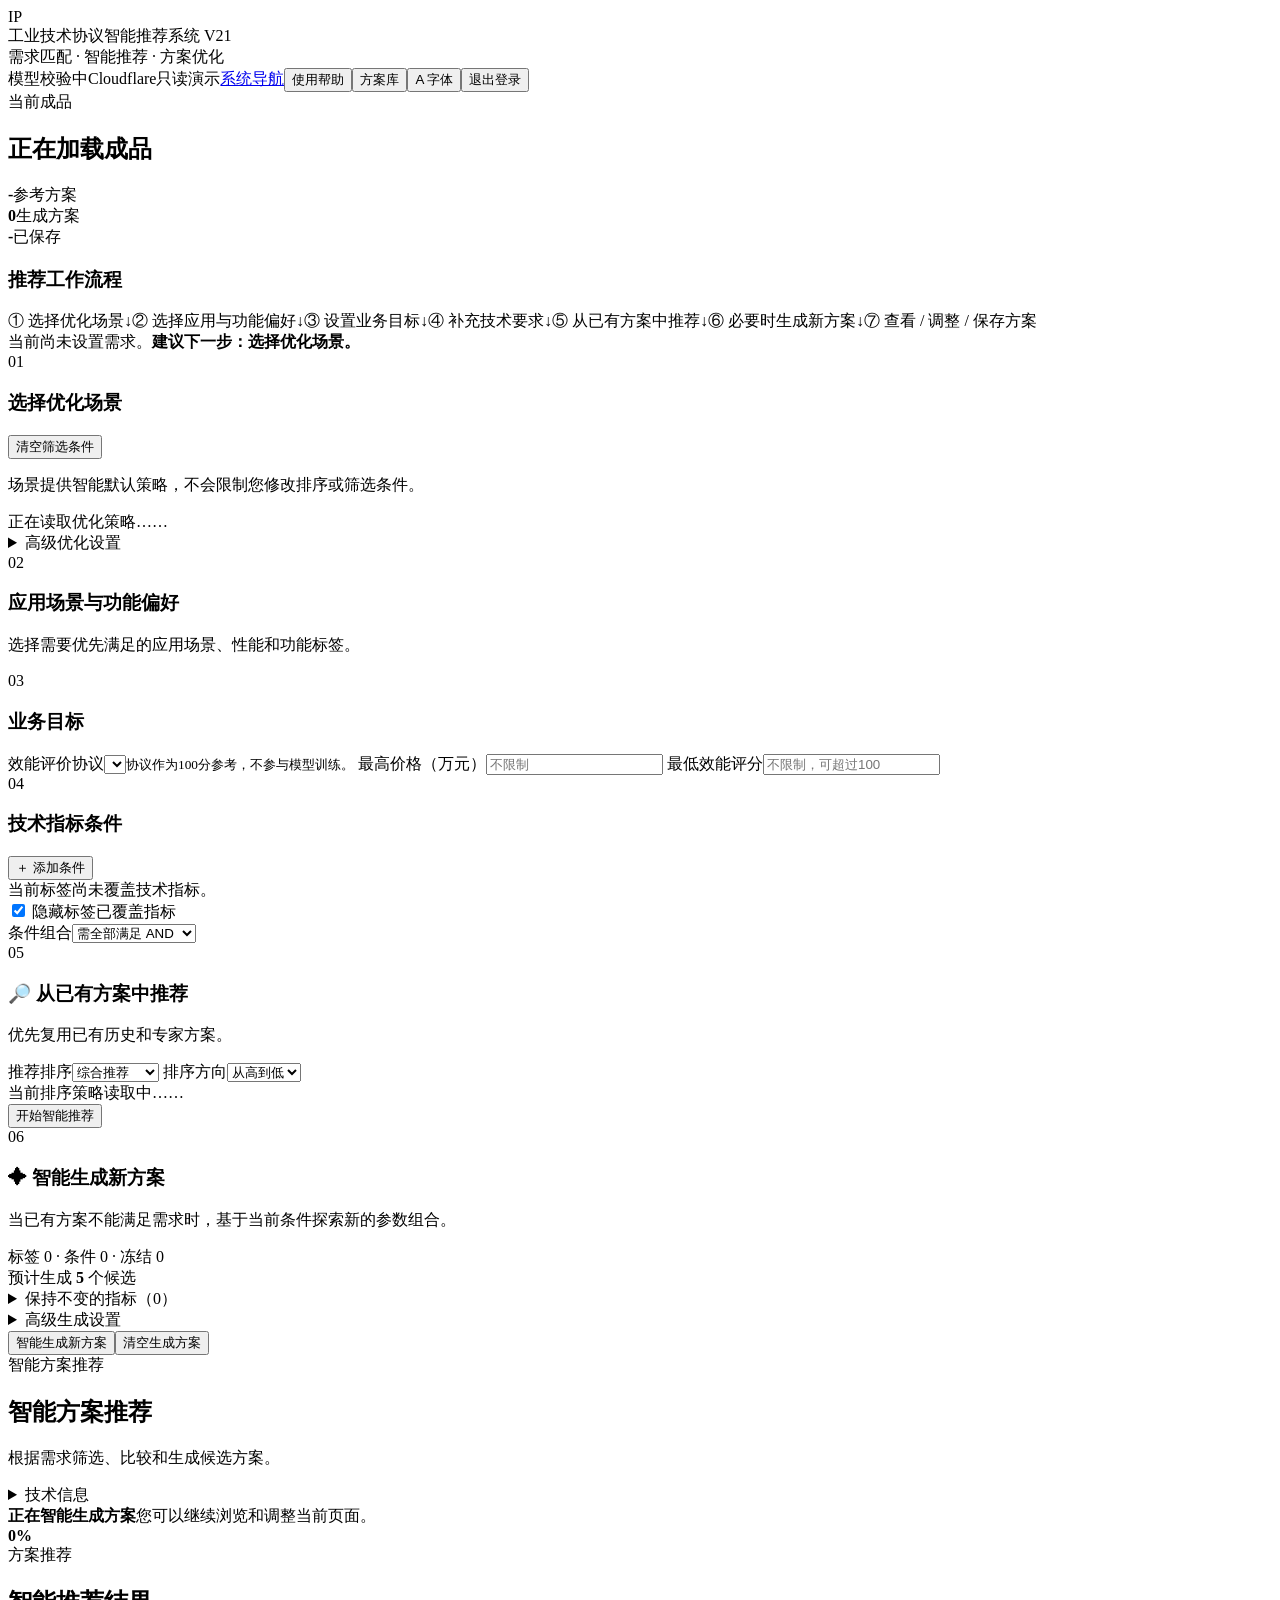
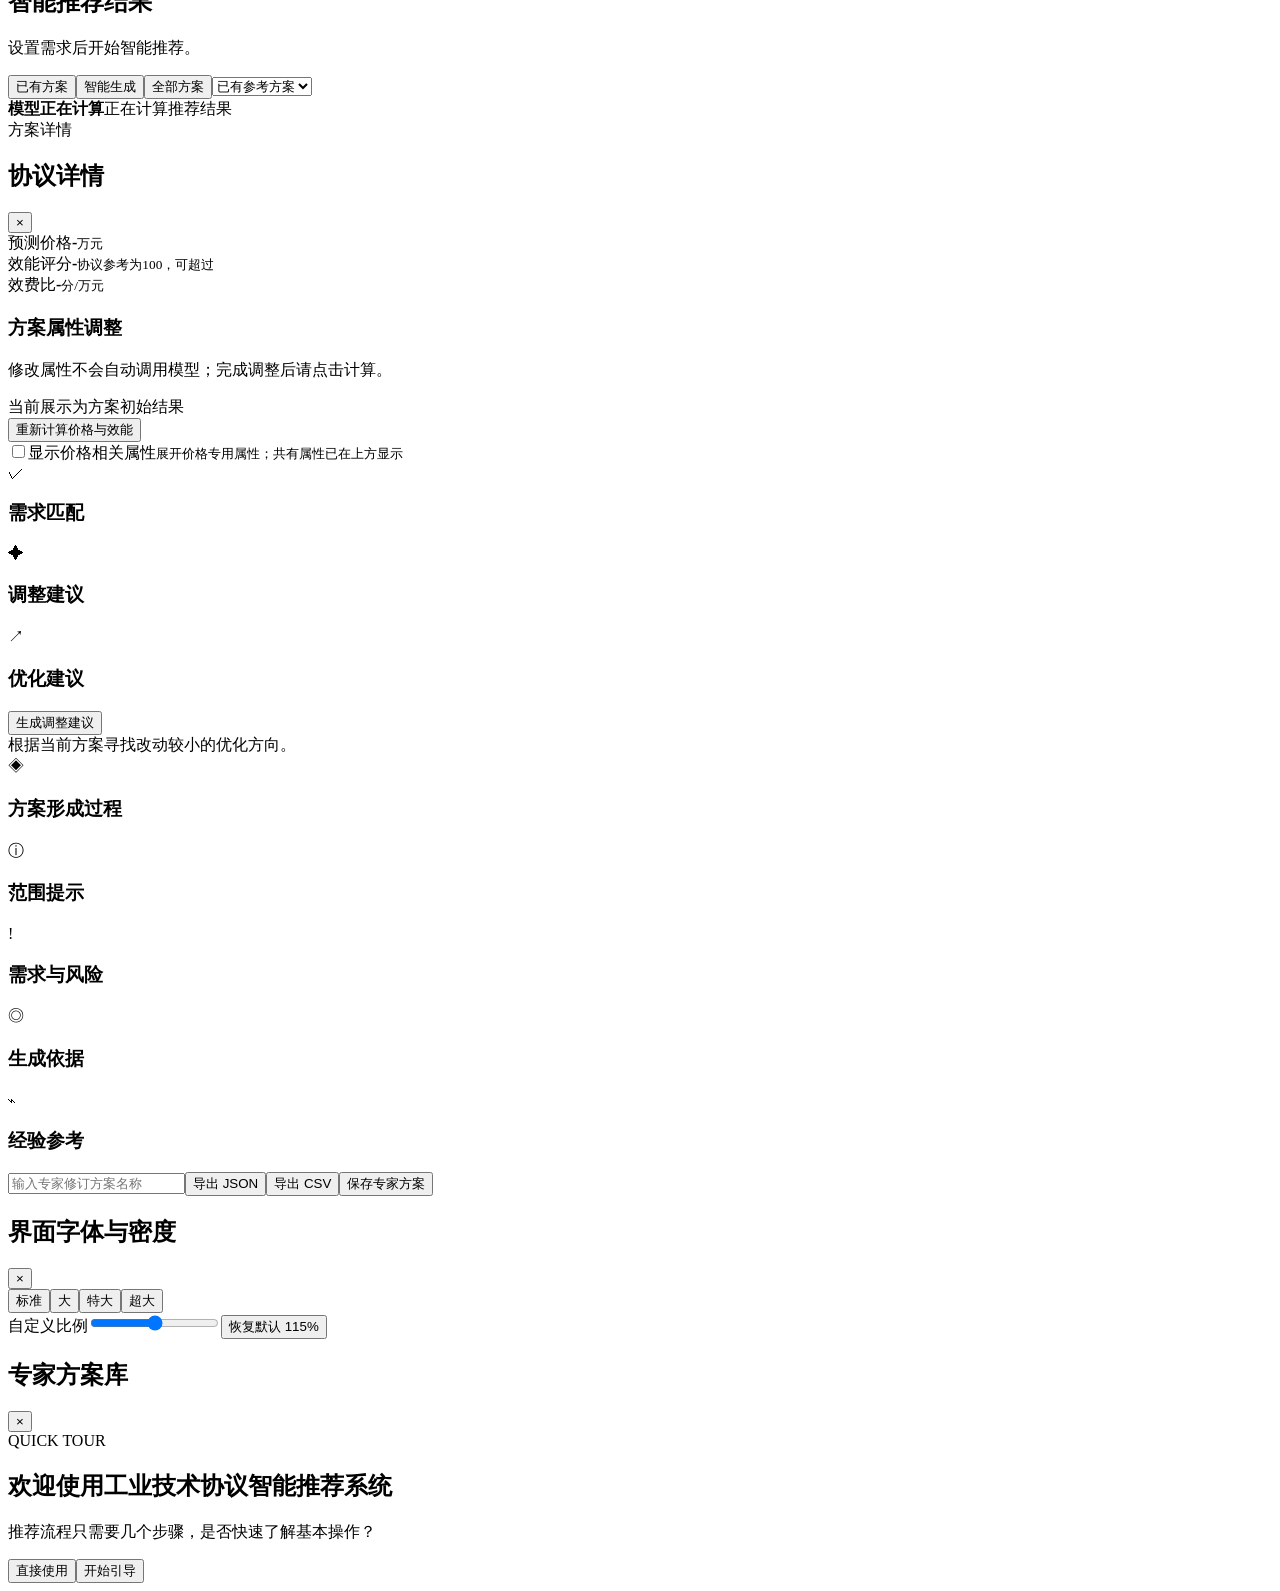
==== app/static/index.html @ 930ad283 "ui: make optimization scenario the first workflow step" ====
<!doctype html>
<html lang="zh-CN">
<head>
  <meta charset="utf-8"><meta name="viewport" content="width=device-width,initial-scale=1">
  <title>工业技术协议智能推荐系统 V21</title><link rel="stylesheet" href="/styles.css">
</head>
<body>
<header class="app-header">
  <div class="brand-lockup"><div class="brand-mark">IP</div><div><div class="brand-title">工业技术协议智能推荐系统 <span>V21</span></div><div class="brand-subtitle">需求匹配 · 智能推荐 · 方案优化</div></div></div>
  <div class="header-actions"><span id="modelStatus" class="system-pill"><i></i>模型校验中</span><span id="demoModeBadge" class="system-pill demo hidden"><i></i>Cloudflare只读演示</span><a class="button secondary" href="/portal">系统导航</a><button id="helpBtn" class="button secondary">使用帮助</button><button id="savedBtn" class="button secondary">方案库</button><button id="fontBtn" class="button secondary">A 字体</button><button id="logoutBtn" class="button secondary hidden">退出登录</button></div>
</header>
<div class="app-shell">
  <aside class="search-rail">
    <section class="product-card card"><div class="eyebrow">当前成品</div><h2 id="productName">正在加载成品</h2><p id="productDescription"></p><div class="data-stats"><div><b id="historyCount">-</b><span>参考方案</span></div><div><b id="liveCount">0</b><span>生成方案</span></div><div><b id="savedCount">-</b><span>已保存</span></div></div></section>

    <section class="card workflow-card"><div class="section-heading"><div><h3>推荐工作流程</h3></div></div><div class="workflow-steps"><span>① 选择优化场景</span><i>↓</i><span>② 选择应用与功能偏好</span><i>↓</i><span>③ 设置业务目标</span><i>↓</i><span>④ 补充技术要求</span><i>↓</i><span>⑤ 从已有方案中推荐</span><i>↓</i><span>⑥ 必要时生成新方案</span><i>↓</i><span>⑦ 查看 / 调整 / 保存方案</span></div><div id="workflowStatus" class="workflow-status">当前尚未设置需求。<b>建议下一步：选择优化场景。</b></div></section>

    <section class="card scenario-card">
      <div class="section-heading"><div><span class="step-index">01</span><h3>选择优化场景</h3></div><button id="clearConditionBtn" class="link-button">清空筛选条件</button></div>
      <p class="section-copy">场景提供智能默认策略，不会限制您修改排序或筛选条件。</p>
      <div id="scenarioChoices" class="scenario-choices"></div>
      <div id="scenarioDescription" class="scenario-description">正在读取优化策略……</div>
      <details class="scenario-advanced"><summary>高级优化设置</summary>
        <label>优化偏好<select id="optimizationIntensity"></select></label>
        <div id="scenarioOptions" class="scenario-options"></div>
      </details>
    </section>

    <section class="card filter-card">
      <div class="section-heading"><div><span class="step-index">02</span><h3>应用场景与功能偏好</h3></div></div>
      <p class="section-copy">选择需要优先满足的应用场景、性能和功能标签。</p><div id="tagGroups"></div>
    </section>

    <section class="card filter-card">
      <div class="section-heading"><div><span class="step-index">03</span><h3>业务目标</h3></div></div>
      <div class="form-grid compact-grid">
        <label class="full-field">效能评价协议<select id="targetProtocol"></select><small id="targetProtocolHint">协议作为100分参考，不参与模型训练。</small></label>
        <label>最高价格（万元）<input id="maxPrice" type="number" step="0.1" placeholder="不限制"></label>
        <label>最低效能评分<input id="minCapability" type="number" min="0" placeholder="不限制，可超过100"></label>
      </div>
    </section>

    <section class="card filter-card">
      <div class="section-heading"><div><span class="step-index">04</span><h3>技术指标条件</h3></div><button id="addFilterBtn" class="button tiny secondary">＋ 添加条件</button></div>
      <div id="tagCoverageSummary" class="coverage-summary">当前标签尚未覆盖技术指标。</div><label class="coverage-toggle"><input id="hideCoveredParams" type="checkbox" checked> 隐藏标签已覆盖指标</label>
      <div class="mode-row"><span>条件组合</span><select id="filterMode"><option value="all">需全部满足 AND</option><option value="any">任一满足即可 OR</option></select></div>
      <div id="indicatorFilters"></div>
    </section>

    <section class="card action-card recommendation-action">
      <div class="section-heading"><div><span class="step-index">05</span><h3>🔎 从已有方案中推荐</h3></div></div><p class="section-copy">优先复用已有历史和专家方案。</p>
      <label>推荐排序<select id="sortBy"><option value="comprehensive">综合推荐</option><option value="cost_effectiveness">效费比</option><option value="price">价格</option><option value="capability">效能评分</option><option value="tag_match">标签匹配率</option></select></label>
      <label>排序方向<select id="sortOrder"><option value="desc">从高到低</option><option value="asc">从低到高</option></select></label>
      <div id="sortPolicyStatus" class="sort-policy-status">当前排序策略读取中……</div>
      <button id="recommendBtn" class="button primary full">开始智能推荐</button>
    </section>
    <section class="card action-card generation-box"><div class="section-heading"><div><span class="step-index">06</span><h3>✦ 智能生成新方案</h3></div></div><p>当已有方案不能满足需求时，基于当前条件探索新的参数组合。</p><div id="generationBasisSummary" class="generation-basis-summary">标签 0 · 条件 0 · 冻结 0</div><div class="generation-count-note">预计生成 <b id="generationCountSummary">5</b> 个候选</div><details class="generation-frozen"><summary>保持不变的指标（<span id="frozenSummaryCount">0</span>）</summary><div id="frozenParams" class="frozen-list"></div></details><div class="generation-advanced"><details><summary>高级生成设置</summary><label>生成数量<input id="generationCount" type="number" min="1" max="30" value="5"></label><label>候选评价额度<input id="generationBudget" type="number" min="1" placeholder="自动"></label><label>最大搜索轮数<input id="generationRounds" type="number" min="1" max="15" placeholder="自动"></label></details></div><button id="generateBtn" class="button accent full">智能生成新方案</button><button id="clearLiveBtn" class="link-button full">清空生成方案</button></section>
  </aside>

  <div id="railResizeHandle" class="rail-resize-handle" role="separator" aria-orientation="vertical" aria-label="调整条件面板宽度" tabindex="0" title="拖动调整宽度；双击恢复默认"></div>

  <main class="content-area">
    <section class="hero-panel"><div><div class="eyebrow">智能方案推荐</div><h1>智能方案推荐</h1><p>根据需求筛选、比较和生成候选方案。</p></div><details class="technical-details"><summary>技术信息</summary><div class="hero-status"><div><span>运行方式</span><b id="modelModeStatus">读取中</b></div><div><span>价格计算</span><b id="priceBackendStatus">-</b></div><div><span>效能计算</span><b id="effectBackendStatus">-</b></div></div></details></section>
    <section id="generationStatus" class="generation-status hidden"><div><b id="generationStatusTitle">正在智能生成方案</b><span id="generationStatusText">您可以继续浏览和调整当前页面。</span></div><div class="generation-progress"><i id="generationProgressBar"></i></div><strong id="generationStatusProgress">0%</strong></section>
    <section id="generationReport" class="generation-report hidden"></section>
    <div class="results-toolbar"><div><div class="eyebrow">方案推荐</div><h2>智能推荐结果</h2><p id="resultSummary">设置需求后开始智能推荐。</p></div><div class="source-tabs" role="tablist"><button data-source="historical" class="active">已有方案</button><button data-source="generated">智能生成</button><button data-source="both">全部方案</button><select id="sourceMode" aria-hidden="true"><option value="historical">已有参考方案</option><option value="generated">智能生成方案</option><option value="both">全部推荐方案</option></select></div></div>
    <div id="loading" class="loading-state hidden"><div class="spinner"></div><b>模型正在计算</b><span>正在计算推荐结果</span></div>
    <div id="results" class="result-grid"></div><div id="pagination" class="pagination"></div>
  </main>
</div>

<div id="detailOverlay" class="overlay hidden"><article class="detail-drawer">
  <header class="drawer-header"><div><div class="eyebrow" id="detailSource">方案详情</div><h2 id="detailTitle">协议详情</h2><p id="detailMeta"></p></div><button id="closeDetail" class="icon-button">×</button></header>
  <div class="drawer-scroll">
    <section class="metric-board"><div><span>预测价格</span><b id="detailPrice">-</b><small>万元</small></div><div><span>效能评分</span><b id="detailCapability">-</b><small>协议参考为100，可超过</small></div><div><span>效费比</span><b id="detailCE">-</b><small>分/万元</small></div></section>
    <div class="detail-layout"><section class="editor-section"><div class="section-heading"><div><h3>方案属性调整</h3><p>修改属性不会自动调用模型；完成调整后请点击计算。</p><span id="evaluationStatus" class="evaluation-status">当前展示为方案初始结果</span></div><button id="evaluateBtn" class="button primary">重新计算价格与效能</button></div><label class="price-attribute-toggle"><input id="showPriceAttributes" type="checkbox"><span>显示价格相关属性</span><small>展开价格专用属性；共有属性已在上方显示</small></label><div id="parameterEditor" class="parameter-editor"></div></section>
      <aside class="insight-column"><section class="insight-card requirement"><div class="insight-title"><span>✓</span><h3>需求匹配</h3></div><div id="requirementPanel"></div></section><section class="insight-card guidance"><div class="insight-title"><span>✦</span><h3>调整建议</h3></div><div id="guidancePanel"></div></section><section class="insight-card"><div class="insight-title"><span>↗</span><h3>优化建议</h3></div><button id="improveBtn" class="button secondary full">生成调整建议</button><div id="improvementPanel" class="empty-state">根据当前方案寻找改动较小的优化方向。</div></section><section class="insight-card"><div class="insight-title"><span>◈</span><h3>方案形成过程</h3></div><div id="generationPathPanel"></div></section><section class="insight-card"><div class="insight-title"><span>ⓘ</span><h3>范围提示</h3></div><div id="rangeDiagnosticsPanel"></div></section><section class="insight-card"><div class="insight-title"><span>!</span><h3>需求与风险</h3></div><div id="riskPanel"></div></section><section class="insight-card"><div class="insight-title"><span>◎</span><h3>生成依据</h3></div><div id="generationBasisPanel"></div></section><section class="insight-card"><div class="insight-title"><span>⌁</span><h3>经验参考</h3></div><div id="couplingPanel"></div></section></aside>
    </div>
  </div>
  <footer class="drawer-footer"><input id="schemeName" placeholder="输入专家修订方案名称"><button id="exportJsonBtn" class="button secondary">导出 JSON</button><button id="exportCsvBtn" class="button secondary">导出 CSV</button><button id="saveSchemeBtn" class="button primary">保存专家方案</button></footer>
</article></div>

<div id="fontOverlay" class="overlay hidden"><div class="modal small-modal"><header class="drawer-header"><h2>界面字体与密度</h2><button id="closeFont" class="icon-button">×</button></header><div class="modal-body"><div class="font-presets"><button data-scale="100">标准</button><button data-scale="115">大</button><button data-scale="130">特大</button><button data-scale="145">超大</button></div><label>自定义比例<input id="fontRange" type="range" min="90" max="170" step="5"><b id="fontValue"></b></label><button id="resetFont" class="button secondary full">恢复默认 115%</button></div></div></div>
<div id="savedOverlay" class="overlay hidden"><div class="modal saved-modal"><header class="drawer-header"><h2>专家方案库</h2><button id="closeSaved" class="icon-button">×</button></header><div id="savedList" class="modal-body"></div></div></div>
<div id="tourOverlay" class="tour-overlay hidden"><div id="tourSpotlight" class="tour-spotlight"></div><div id="tourCard" class="tour-card"><div class="eyebrow">QUICK TOUR</div><h2 id="tourTitle">欢迎使用工业技术协议智能推荐系统</h2><p id="tourText">推荐流程只需要几个步骤，是否快速了解基本操作？</p><div><button id="tourSkip" class="button secondary">直接使用</button><button id="tourNext" class="button primary">开始引导</button></div></div></div>

<div id="toast" class="toast hidden"></div><script src="/app.js"></script>
</body></html>
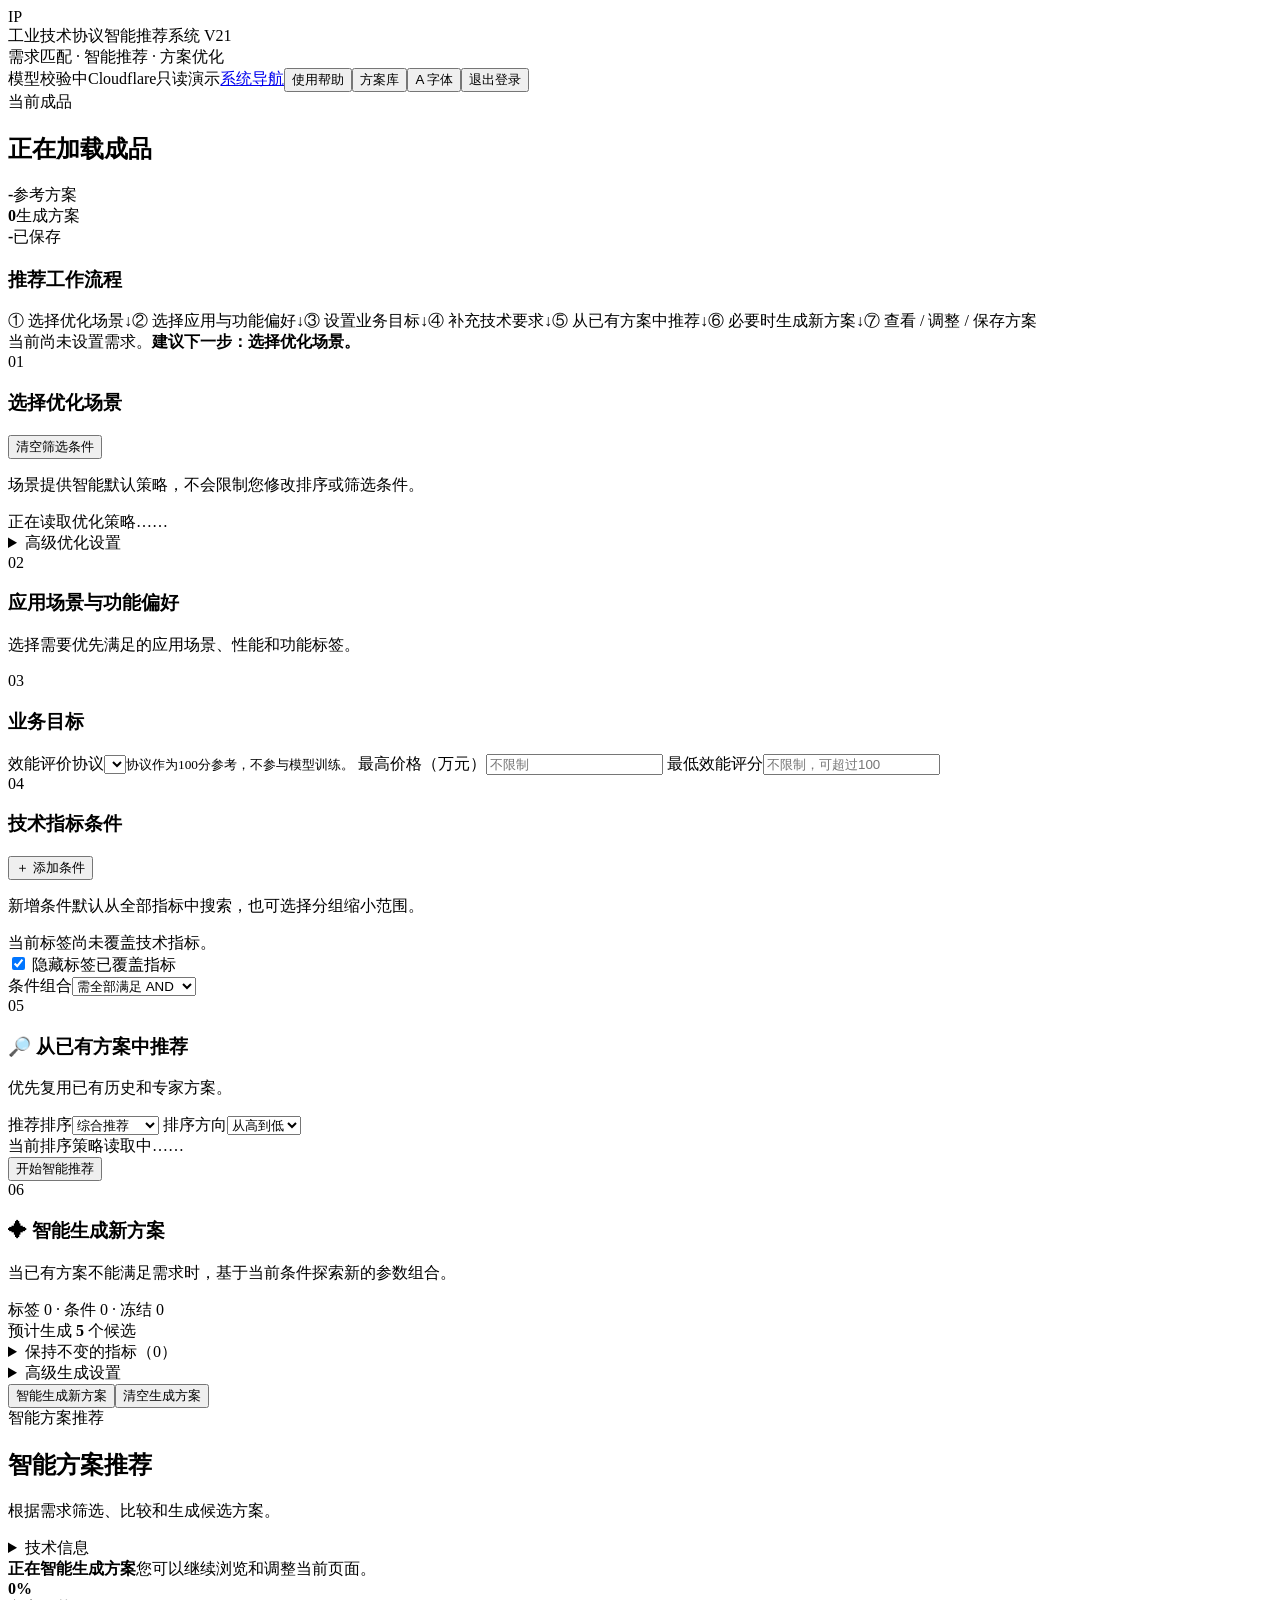
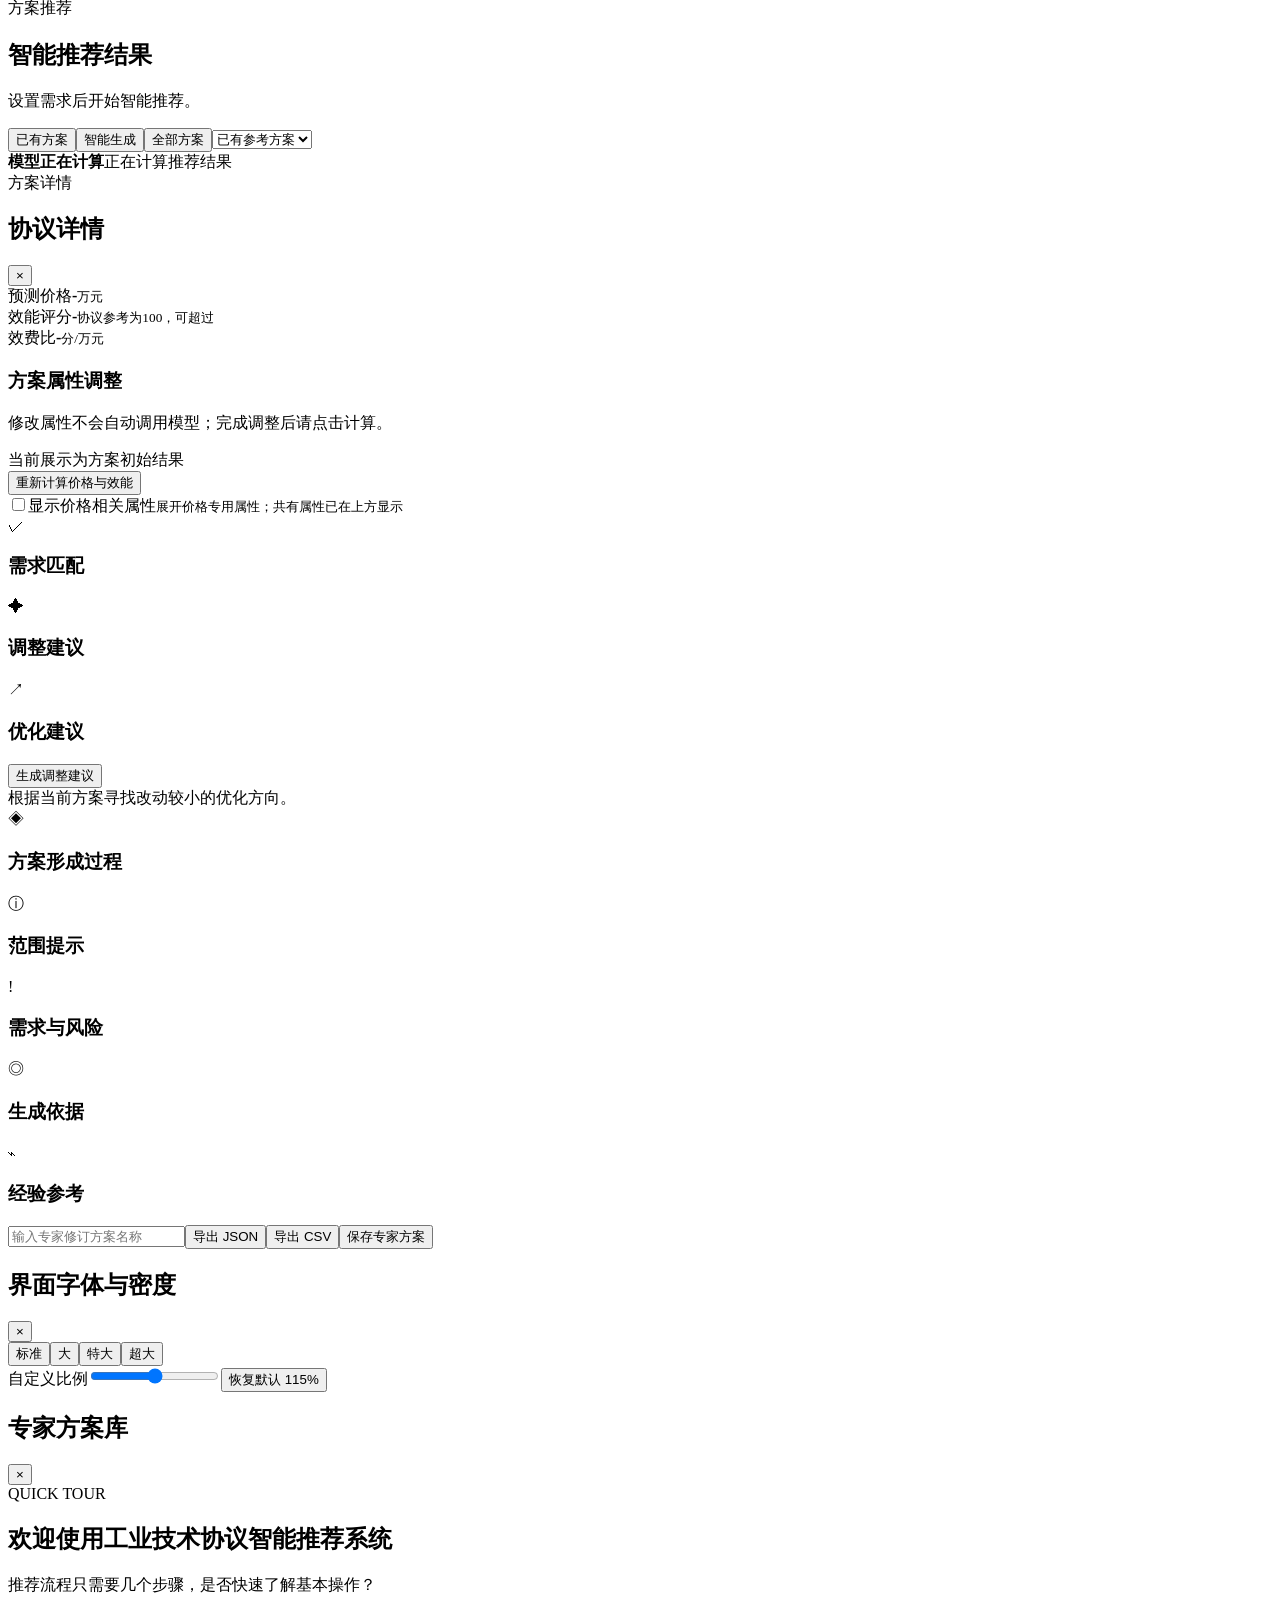
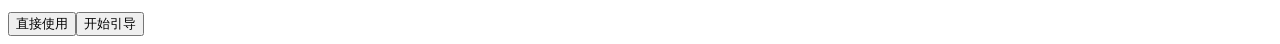
==== commit e84e78c5: "fix: default indicator search to full catalog" ====
--- a/app/static/index.html
+++ b/app/static/index.html
@@ -42,7 +42,7 @@
 
     <section class="card filter-card">
       <div class="section-heading"><div><span class="step-index">04</span><h3>技术指标条件</h3></div><button id="addFilterBtn" class="button tiny secondary">＋ 添加条件</button></div>
-      <div id="tagCoverageSummary" class="coverage-summary">当前标签尚未覆盖技术指标。</div><label class="coverage-toggle"><input id="hideCoveredParams" type="checkbox" checked> 隐藏标签已覆盖指标</label>
+      <p class="section-copy">新增条件默认从全部指标中搜索，也可选择分组缩小范围。</p><div id="tagCoverageSummary" class="coverage-summary">当前标签尚未覆盖技术指标。</div><label class="coverage-toggle"><input id="hideCoveredParams" type="checkbox" checked> 隐藏标签已覆盖指标</label>
       <div class="mode-row"><span>条件组合</span><select id="filterMode"><option value="all">需全部满足 AND</option><option value="any">任一满足即可 OR</option></select></div>
       <div id="indicatorFilters"></div>
     </section>
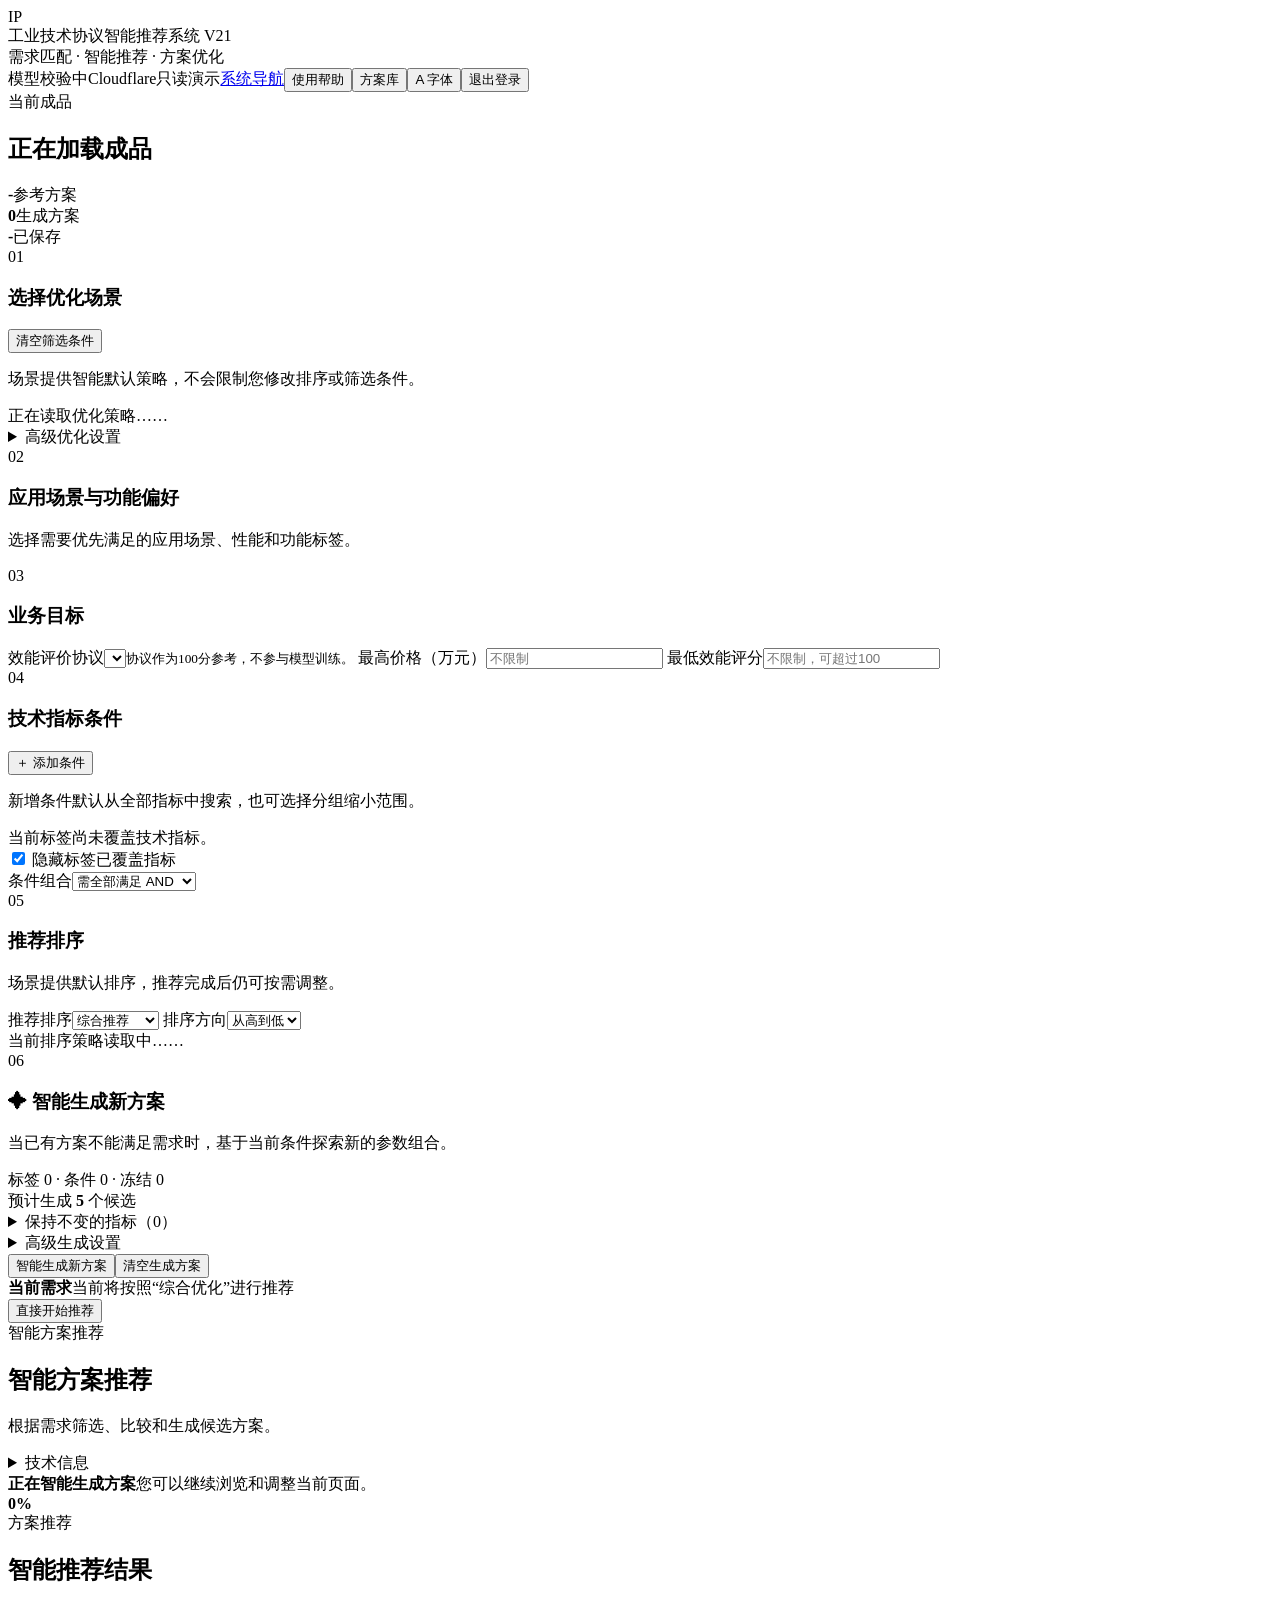
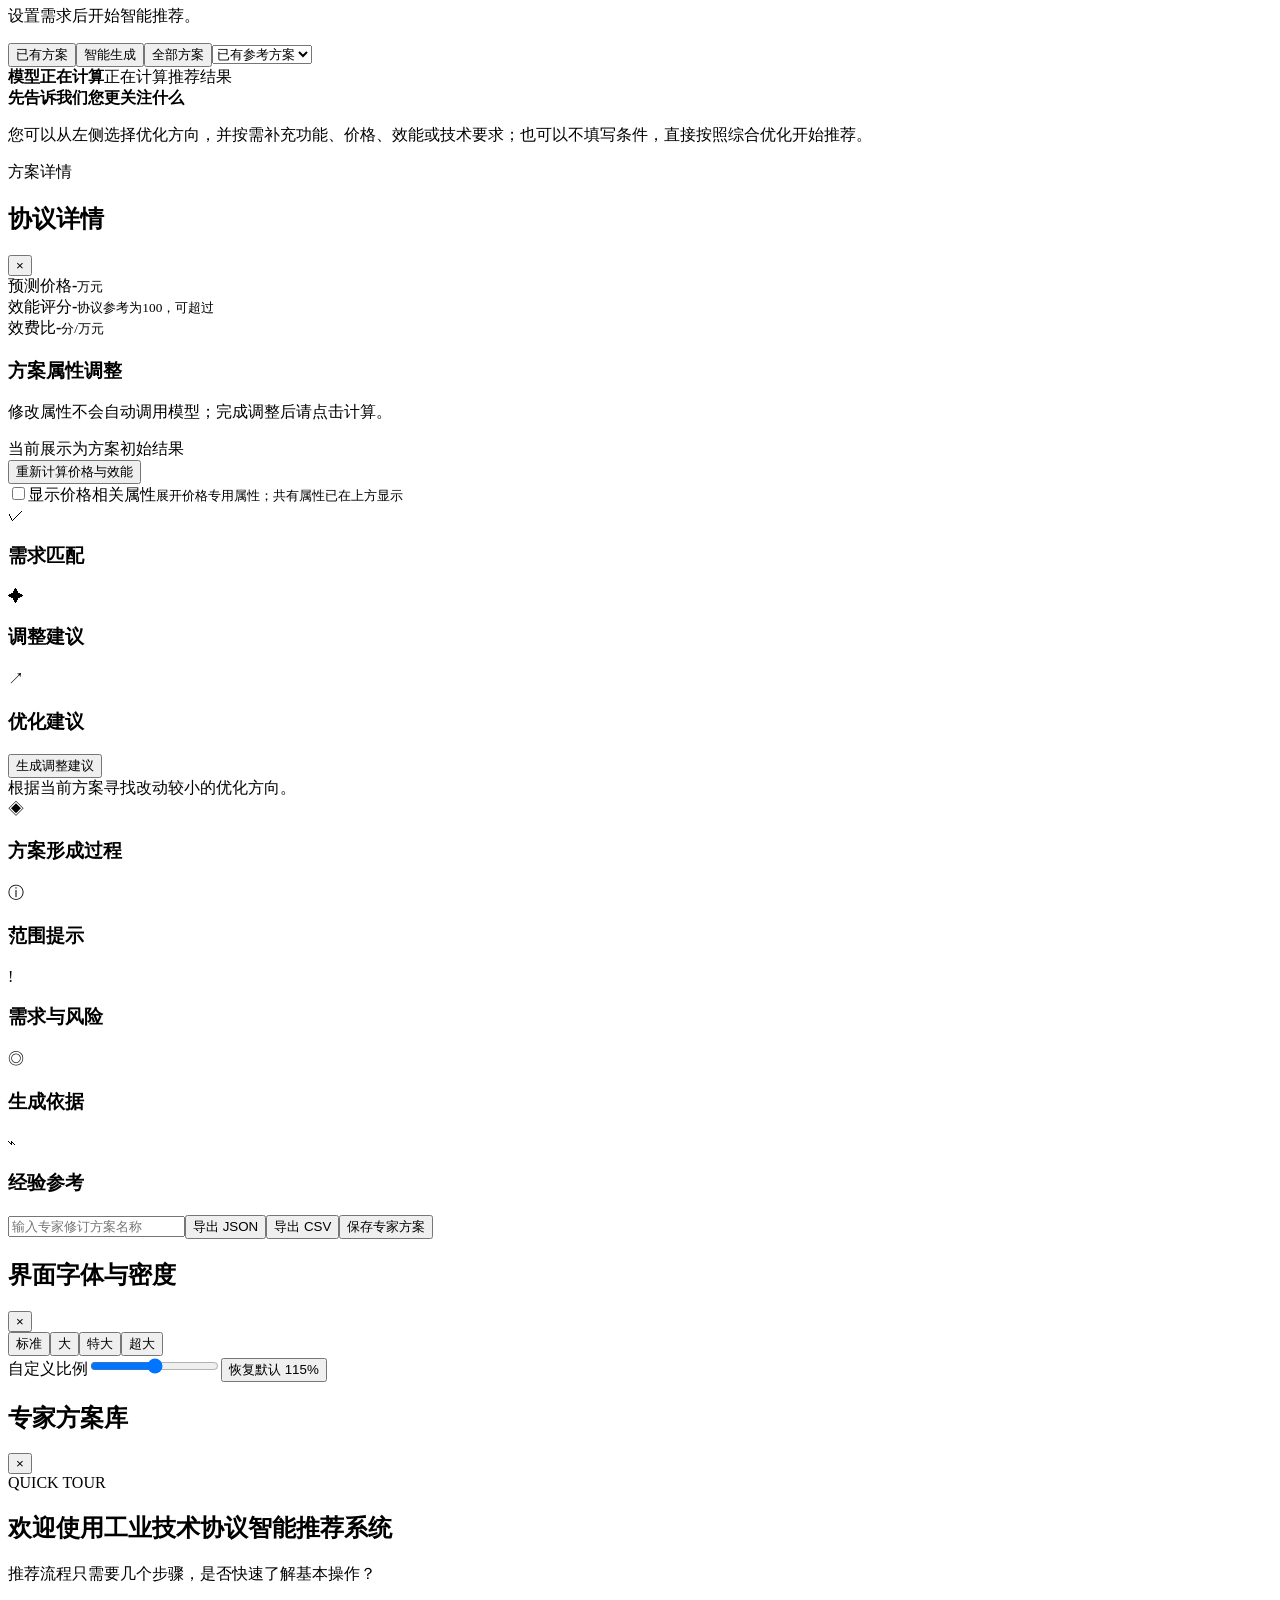
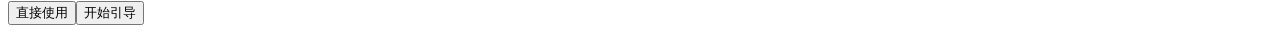
==== commit c13d01ee: "feat: add guided recommendation and diverse generation" ====
--- a/app/static/index.html
+++ b/app/static/index.html
@@ -12,8 +12,6 @@
 <div class="app-shell">
   <aside class="search-rail">
     <section class="product-card card"><div class="eyebrow">当前成品</div><h2 id="productName">正在加载成品</h2><p id="productDescription"></p><div class="data-stats"><div><b id="historyCount">-</b><span>参考方案</span></div><div><b id="liveCount">0</b><span>生成方案</span></div><div><b id="savedCount">-</b><span>已保存</span></div></div></section>
-
-    <section class="card workflow-card"><div class="section-heading"><div><h3>推荐工作流程</h3></div></div><div class="workflow-steps"><span>① 选择优化场景</span><i>↓</i><span>② 选择应用与功能偏好</span><i>↓</i><span>③ 设置业务目标</span><i>↓</i><span>④ 补充技术要求</span><i>↓</i><span>⑤ 从已有方案中推荐</span><i>↓</i><span>⑥ 必要时生成新方案</span><i>↓</i><span>⑦ 查看 / 调整 / 保存方案</span></div><div id="workflowStatus" class="workflow-status">当前尚未设置需求。<b>建议下一步：选择优化场景。</b></div></section>
 
     <section class="card scenario-card">
       <div class="section-heading"><div><span class="step-index">01</span><h3>选择优化场景</h3></div><button id="clearConditionBtn" class="link-button">清空筛选条件</button></div>
@@ -48,13 +46,13 @@
     </section>
 
     <section class="card action-card recommendation-action">
-      <div class="section-heading"><div><span class="step-index">05</span><h3>🔎 从已有方案中推荐</h3></div></div><p class="section-copy">优先复用已有历史和专家方案。</p>
+      <div class="section-heading"><div><span class="step-index">05</span><h3>推荐排序</h3></div></div><p class="section-copy">场景提供默认排序，推荐完成后仍可按需调整。</p>
       <label>推荐排序<select id="sortBy"><option value="comprehensive">综合推荐</option><option value="cost_effectiveness">效费比</option><option value="price">价格</option><option value="capability">效能评分</option><option value="tag_match">标签匹配率</option></select></label>
       <label>排序方向<select id="sortOrder"><option value="desc">从高到低</option><option value="asc">从低到高</option></select></label>
       <div id="sortPolicyStatus" class="sort-policy-status">当前排序策略读取中……</div>
-      <button id="recommendBtn" class="button primary full">开始智能推荐</button>
     </section>
     <section class="card action-card generation-box"><div class="section-heading"><div><span class="step-index">06</span><h3>✦ 智能生成新方案</h3></div></div><p>当已有方案不能满足需求时，基于当前条件探索新的参数组合。</p><div id="generationBasisSummary" class="generation-basis-summary">标签 0 · 条件 0 · 冻结 0</div><div class="generation-count-note">预计生成 <b id="generationCountSummary">5</b> 个候选</div><details class="generation-frozen"><summary>保持不变的指标（<span id="frozenSummaryCount">0</span>）</summary><div id="frozenParams" class="frozen-list"></div></details><div class="generation-advanced"><details><summary>高级生成设置</summary><label>生成数量<input id="generationCount" type="number" min="1" max="30" value="5"></label><label>候选评价额度<input id="generationBudget" type="number" min="1" placeholder="自动"></label><label>最大搜索轮数<input id="generationRounds" type="number" min="1" max="15" placeholder="自动"></label></details></div><button id="generateBtn" class="button accent full">智能生成新方案</button><button id="clearLiveBtn" class="link-button full">清空生成方案</button></section>
+    <section class="recommendation-cta" aria-live="polite"><div><b id="recommendationCtaTitle">当前需求</b><span id="demandSummary">当前将按照“综合优化”进行推荐</span></div><button id="recommendBtn" class="button primary">直接开始推荐</button></section>
   </aside>
 
   <div id="railResizeHandle" class="rail-resize-handle" role="separator" aria-orientation="vertical" aria-label="调整条件面板宽度" tabindex="0" title="拖动调整宽度；双击恢复默认"></div>
@@ -65,7 +63,7 @@
     <section id="generationReport" class="generation-report hidden"></section>
     <div class="results-toolbar"><div><div class="eyebrow">方案推荐</div><h2>智能推荐结果</h2><p id="resultSummary">设置需求后开始智能推荐。</p></div><div class="source-tabs" role="tablist"><button data-source="historical" class="active">已有方案</button><button data-source="generated">智能生成</button><button data-source="both">全部方案</button><select id="sourceMode" aria-hidden="true"><option value="historical">已有参考方案</option><option value="generated">智能生成方案</option><option value="both">全部推荐方案</option></select></div></div>
     <div id="loading" class="loading-state hidden"><div class="spinner"></div><b>模型正在计算</b><span>正在计算推荐结果</span></div>
-    <div id="results" class="result-grid"></div><div id="pagination" class="pagination"></div>
+    <div id="results" class="result-grid"><div class="recommendation-onboarding"><b>先告诉我们您更关注什么</b><p>您可以从左侧选择优化方向，并按需补充功能、价格、效能或技术要求；也可以不填写条件，直接按照综合优化开始推荐。</p></div></div><div id="pagination" class="pagination"></div>
   </main>
 </div>
 
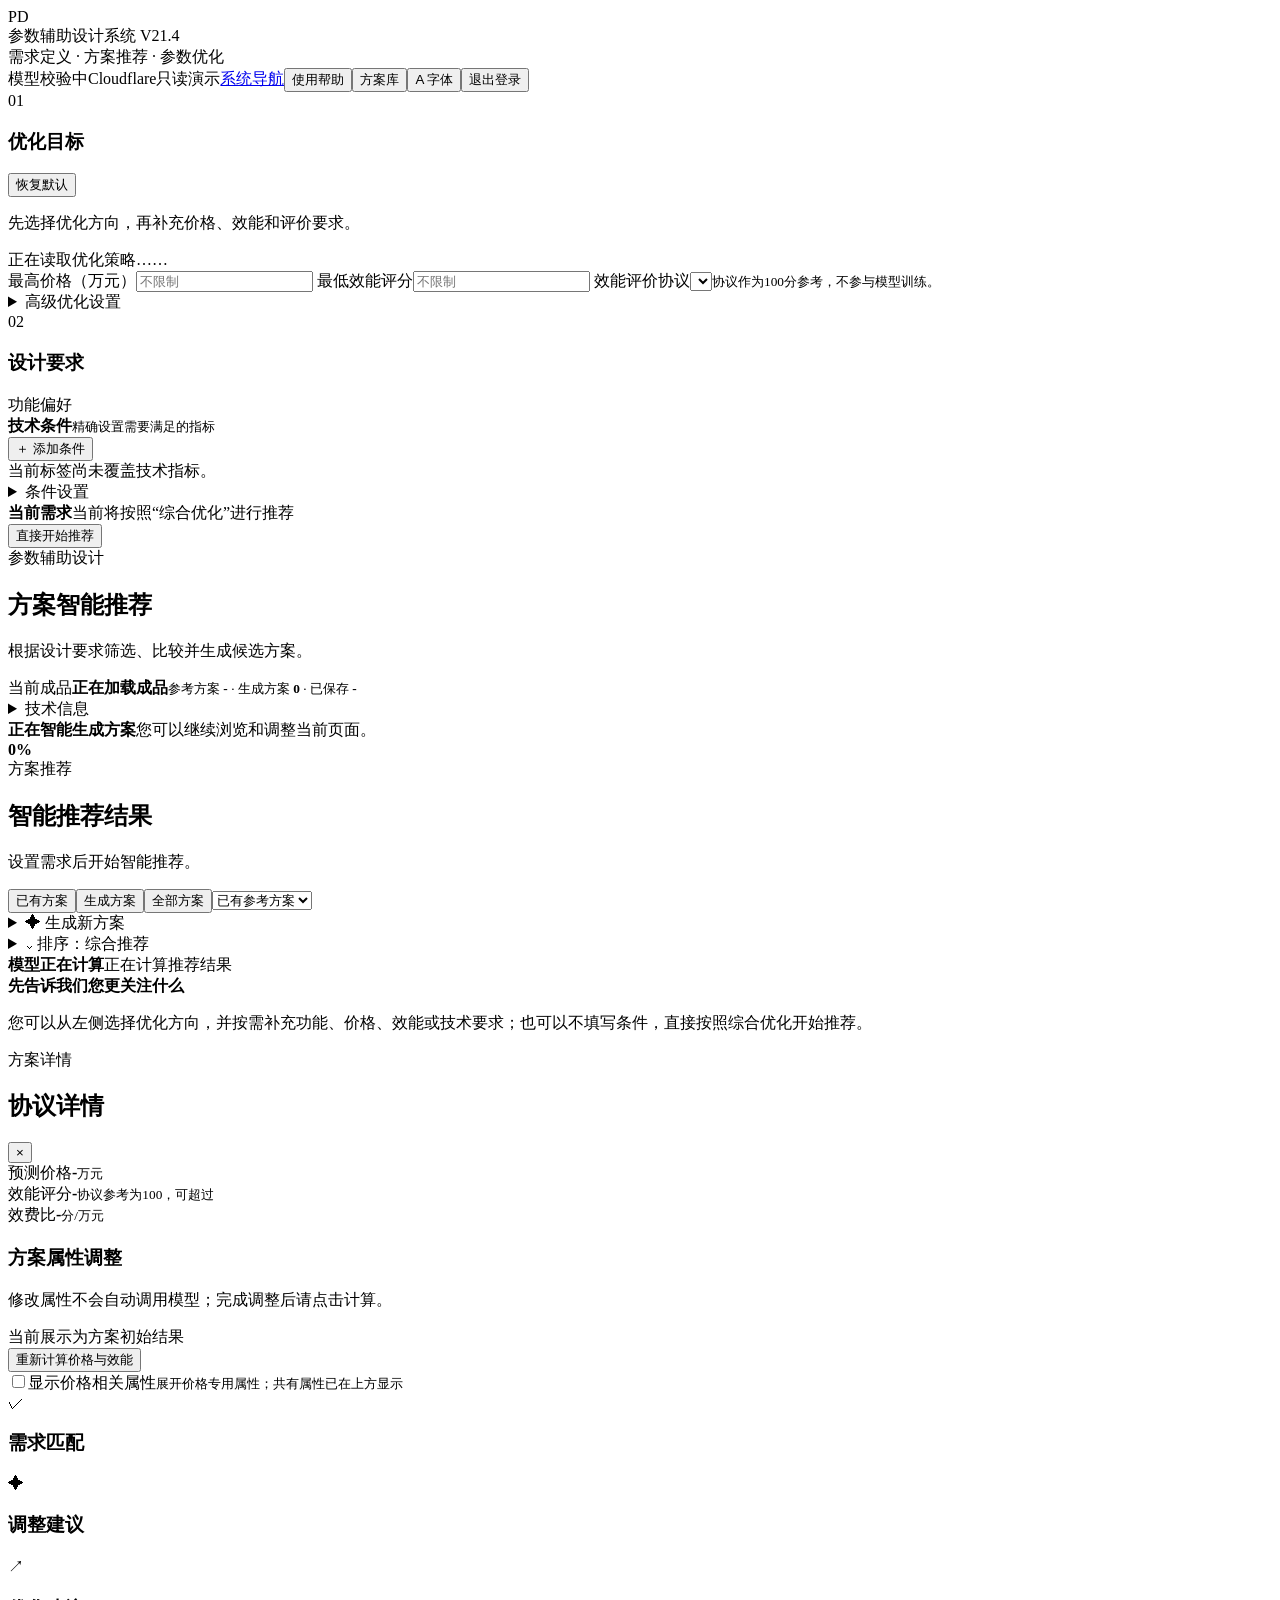
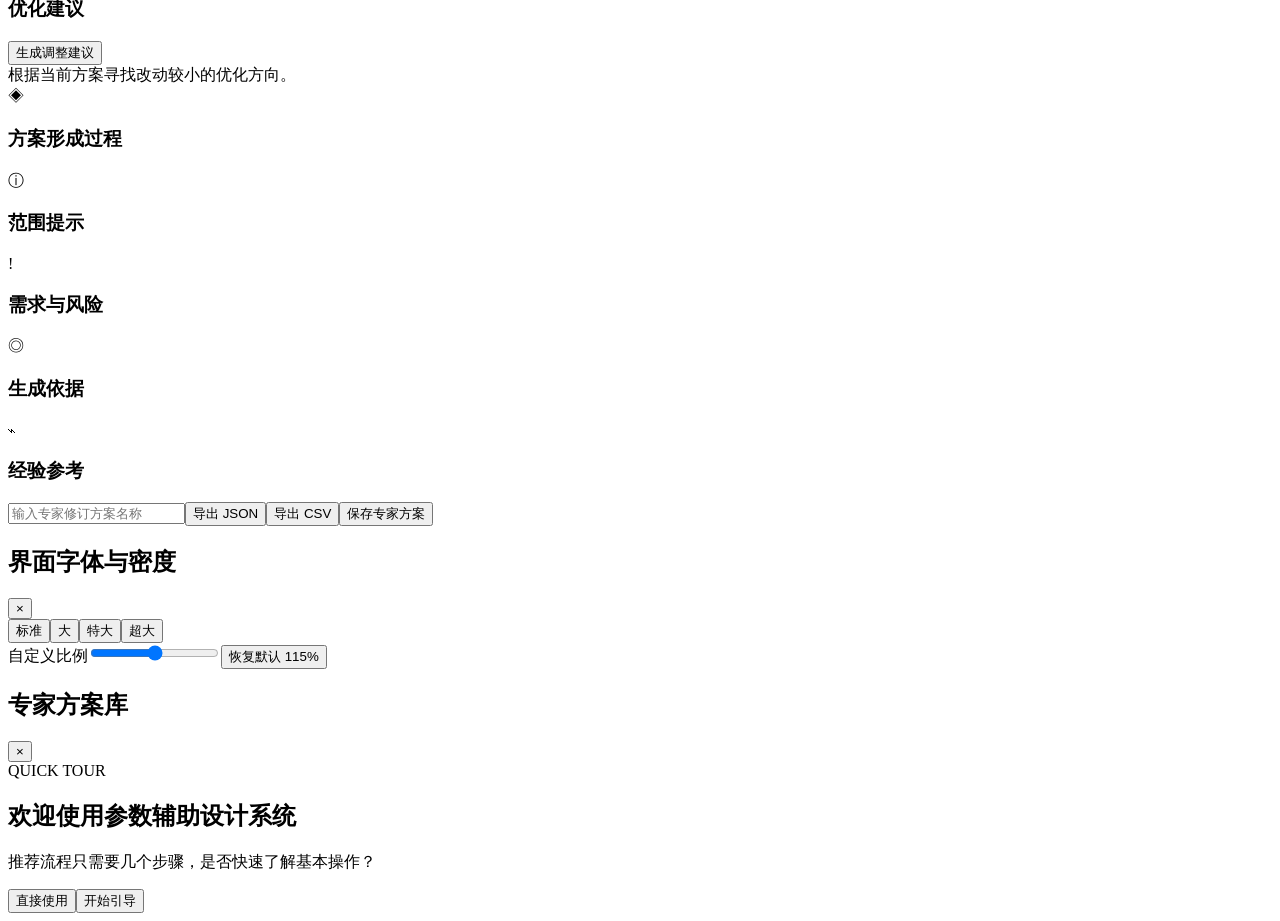
==== commit 2c576114: "ui: compact parameter design workspace" ====
--- a/app/static/index.html
+++ b/app/static/index.html
@@ -2,66 +2,51 @@
 <html lang="zh-CN">
 <head>
   <meta charset="utf-8"><meta name="viewport" content="width=device-width,initial-scale=1">
-  <title>工业技术协议智能推荐系统 V21</title><link rel="stylesheet" href="/styles.css">
+  <title>参数辅助设计系统 V21.4</title><link rel="stylesheet" href="/styles.css">
 </head>
 <body>
 <header class="app-header">
-  <div class="brand-lockup"><div class="brand-mark">IP</div><div><div class="brand-title">工业技术协议智能推荐系统 <span>V21</span></div><div class="brand-subtitle">需求匹配 · 智能推荐 · 方案优化</div></div></div>
+  <div class="brand-lockup"><div class="brand-mark">PD</div><div><div class="brand-title">参数辅助设计系统 <span>V21.4</span></div><div class="brand-subtitle">需求定义 · 方案推荐 · 参数优化</div></div></div>
   <div class="header-actions"><span id="modelStatus" class="system-pill"><i></i>模型校验中</span><span id="demoModeBadge" class="system-pill demo hidden"><i></i>Cloudflare只读演示</span><a class="button secondary" href="/portal">系统导航</a><button id="helpBtn" class="button secondary">使用帮助</button><button id="savedBtn" class="button secondary">方案库</button><button id="fontBtn" class="button secondary">A 字体</button><button id="logoutBtn" class="button secondary hidden">退出登录</button></div>
 </header>
 <div class="app-shell">
   <aside class="search-rail">
-    <section class="product-card card"><div class="eyebrow">当前成品</div><h2 id="productName">正在加载成品</h2><p id="productDescription"></p><div class="data-stats"><div><b id="historyCount">-</b><span>参考方案</span></div><div><b id="liveCount">0</b><span>生成方案</span></div><div><b id="savedCount">-</b><span>已保存</span></div></div></section>
-
     <section class="card scenario-card">
-      <div class="section-heading"><div><span class="step-index">01</span><h3>选择优化场景</h3></div><button id="clearConditionBtn" class="link-button">清空筛选条件</button></div>
-      <p class="section-copy">场景提供智能默认策略，不会限制您修改排序或筛选条件。</p>
+      <div class="section-heading"><div><span class="step-index">01</span><h3>优化目标</h3></div><button id="clearConditionBtn" class="link-button">恢复默认</button></div>
+      <p class="section-copy">先选择优化方向，再补充价格、效能和评价要求。</p>
       <div id="scenarioChoices" class="scenario-choices"></div>
       <div id="scenarioDescription" class="scenario-description">正在读取优化策略……</div>
+      <div class="goal-fields form-grid compact-grid">
+        <label>最高价格（万元）<input id="maxPrice" type="number" step="0.1" placeholder="不限制"></label>
+        <label>最低效能评分<input id="minCapability" type="number" min="0" placeholder="不限制"></label>
+        <label class="full-field">效能评价协议<select id="targetProtocol"></select><small id="targetProtocolHint">协议作为100分参考，不参与模型训练。</small></label>
+      </div>
       <details class="scenario-advanced"><summary>高级优化设置</summary>
         <label>优化偏好<select id="optimizationIntensity"></select></label>
         <div id="scenarioOptions" class="scenario-options"></div>
       </details>
     </section>
 
-    <section class="card filter-card">
-      <div class="section-heading"><div><span class="step-index">02</span><h3>应用场景与功能偏好</h3></div></div>
-      <p class="section-copy">选择需要优先满足的应用场景、性能和功能标签。</p><div id="tagGroups"></div>
-    </section>
-
-    <section class="card filter-card">
-      <div class="section-heading"><div><span class="step-index">03</span><h3>业务目标</h3></div></div>
-      <div class="form-grid compact-grid">
-        <label class="full-field">效能评价协议<select id="targetProtocol"></select><small id="targetProtocolHint">协议作为100分参考，不参与模型训练。</small></label>
-        <label>最高价格（万元）<input id="maxPrice" type="number" step="0.1" placeholder="不限制"></label>
-        <label>最低效能评分<input id="minCapability" type="number" min="0" placeholder="不限制，可超过100"></label>
+    <section class="card filter-card requirements-card">
+      <div class="section-heading"><div><span class="step-index">02</span><h3>设计要求</h3></div></div>
+      <div class="requirements-subsection"><div class="subsection-title">功能偏好</div><div id="tagGroups"></div></div>
+      <div class="requirements-subsection technical-requirements">
+        <div class="subsection-heading"><div><b>技术条件</b><small>精确设置需要满足的指标</small></div><button id="addFilterBtn" class="button tiny secondary">＋ 添加条件</button></div>
+        <div id="tagCoverageSummary" class="coverage-summary">当前标签尚未覆盖技术指标。</div>
+        <details class="filter-options"><summary>条件设置</summary><label class="coverage-toggle"><input id="hideCoveredParams" type="checkbox" checked> 隐藏标签已覆盖指标</label><div class="mode-row"><span>条件组合</span><select id="filterMode"><option value="all">需全部满足 AND</option><option value="any">任一满足即可 OR</option></select></div></details>
+        <div id="indicatorFilters"></div>
       </div>
     </section>
-
-    <section class="card filter-card">
-      <div class="section-heading"><div><span class="step-index">04</span><h3>技术指标条件</h3></div><button id="addFilterBtn" class="button tiny secondary">＋ 添加条件</button></div>
-      <p class="section-copy">新增条件默认从全部指标中搜索，也可选择分组缩小范围。</p><div id="tagCoverageSummary" class="coverage-summary">当前标签尚未覆盖技术指标。</div><label class="coverage-toggle"><input id="hideCoveredParams" type="checkbox" checked> 隐藏标签已覆盖指标</label>
-      <div class="mode-row"><span>条件组合</span><select id="filterMode"><option value="all">需全部满足 AND</option><option value="any">任一满足即可 OR</option></select></div>
-      <div id="indicatorFilters"></div>
-    </section>
-
-    <section class="card action-card recommendation-action">
-      <div class="section-heading"><div><span class="step-index">05</span><h3>推荐排序</h3></div></div><p class="section-copy">场景提供默认排序，推荐完成后仍可按需调整。</p>
-      <label>推荐排序<select id="sortBy"><option value="comprehensive">综合推荐</option><option value="cost_effectiveness">效费比</option><option value="price">价格</option><option value="capability">效能评分</option><option value="tag_match">标签匹配率</option></select></label>
-      <label>排序方向<select id="sortOrder"><option value="desc">从高到低</option><option value="asc">从低到高</option></select></label>
-      <div id="sortPolicyStatus" class="sort-policy-status">当前排序策略读取中……</div>
-    </section>
-    <section class="card action-card generation-box"><div class="section-heading"><div><span class="step-index">06</span><h3>✦ 智能生成新方案</h3></div></div><p>当已有方案不能满足需求时，基于当前条件探索新的参数组合。</p><div id="generationBasisSummary" class="generation-basis-summary">标签 0 · 条件 0 · 冻结 0</div><div class="generation-count-note">预计生成 <b id="generationCountSummary">5</b> 个候选</div><details class="generation-frozen"><summary>保持不变的指标（<span id="frozenSummaryCount">0</span>）</summary><div id="frozenParams" class="frozen-list"></div></details><div class="generation-advanced"><details><summary>高级生成设置</summary><label>生成数量<input id="generationCount" type="number" min="1" max="30" value="5"></label><label>候选评价额度<input id="generationBudget" type="number" min="1" placeholder="自动"></label><label>最大搜索轮数<input id="generationRounds" type="number" min="1" max="15" placeholder="自动"></label></details></div><button id="generateBtn" class="button accent full">智能生成新方案</button><button id="clearLiveBtn" class="link-button full">清空生成方案</button></section>
     <section class="recommendation-cta" aria-live="polite"><div><b id="recommendationCtaTitle">当前需求</b><span id="demandSummary">当前将按照“综合优化”进行推荐</span></div><button id="recommendBtn" class="button primary">直接开始推荐</button></section>
   </aside>
 
   <div id="railResizeHandle" class="rail-resize-handle" role="separator" aria-orientation="vertical" aria-label="调整条件面板宽度" tabindex="0" title="拖动调整宽度；双击恢复默认"></div>
 
   <main class="content-area">
-    <section class="hero-panel"><div><div class="eyebrow">智能方案推荐</div><h1>智能方案推荐</h1><p>根据需求筛选、比较和生成候选方案。</p></div><details class="technical-details"><summary>技术信息</summary><div class="hero-status"><div><span>运行方式</span><b id="modelModeStatus">读取中</b></div><div><span>价格计算</span><b id="priceBackendStatus">-</b></div><div><span>效能计算</span><b id="effectBackendStatus">-</b></div></div></details></section>
+    <section class="hero-panel"><div class="hero-main"><div class="eyebrow">参数辅助设计</div><h1>方案智能推荐</h1><p>根据设计要求筛选、比较并生成候选方案。</p><div class="product-context"><span>当前成品</span><b id="productName">正在加载成品</b><em id="productDescription"></em><small>参考方案 <strong id="historyCount">-</strong> · 生成方案 <strong id="liveCount">0</strong> · 已保存 <strong id="savedCount">-</strong></small></div></div><details class="technical-details"><summary>技术信息</summary><div class="hero-status"><div><span>运行方式</span><b id="modelModeStatus">读取中</b></div><div><span>价格计算</span><b id="priceBackendStatus">-</b></div><div><span>效能计算</span><b id="effectBackendStatus">-</b></div></div></details></section>
     <section id="generationStatus" class="generation-status hidden"><div><b id="generationStatusTitle">正在智能生成方案</b><span id="generationStatusText">您可以继续浏览和调整当前页面。</span></div><div class="generation-progress"><i id="generationProgressBar"></i></div><strong id="generationStatusProgress">0%</strong></section>
     <section id="generationReport" class="generation-report hidden"></section>
-    <div class="results-toolbar"><div><div class="eyebrow">方案推荐</div><h2>智能推荐结果</h2><p id="resultSummary">设置需求后开始智能推荐。</p></div><div class="source-tabs" role="tablist"><button data-source="historical" class="active">已有方案</button><button data-source="generated">智能生成</button><button data-source="both">全部方案</button><select id="sourceMode" aria-hidden="true"><option value="historical">已有参考方案</option><option value="generated">智能生成方案</option><option value="both">全部推荐方案</option></select></div></div>
+    <div class="results-toolbar"><div><div class="eyebrow">方案推荐</div><h2>智能推荐结果</h2><p id="resultSummary">设置需求后开始智能推荐。</p></div><div class="result-controls"><div class="source-tabs" role="tablist"><button data-source="historical" class="active">已有方案</button><button data-source="generated">生成方案</button><button data-source="both">全部方案</button><select id="sourceMode" aria-hidden="true"><option value="historical">已有参考方案</option><option value="generated">智能生成方案</option><option value="both">全部推荐方案</option></select></div><details id="generationPopover" class="toolbar-popover generation-popover"><summary>✦ 生成新方案</summary><div class="popover-panel"><h3>智能生成新方案</h3><p>根据当前设计要求探索新的参数组合。</p><div id="generationBasisSummary" class="generation-basis-summary">综合优化 · 标签 0 · 条件 0 · 冻结 0</div><div class="generation-count-note">预计生成 <b id="generationCountSummary">5</b> 个候选</div><details class="generation-frozen"><summary>保持不变的指标（<span id="frozenSummaryCount">0</span>）</summary><div id="frozenParams" class="frozen-list"></div></details><div class="generation-advanced"><details><summary>高级生成设置</summary><label>生成数量<input id="generationCount" type="number" min="1" max="30" value="5"></label><label>候选评价额度<input id="generationBudget" type="number" min="1" placeholder="自动"></label><label>最大搜索轮数<input id="generationRounds" type="number" min="1" max="15" placeholder="自动"></label></details></div><button id="generateBtn" class="button accent full">开始生成</button><button id="clearLiveBtn" class="link-button full hidden">清空生成方案</button></div></details><details id="sortMenu" class="toolbar-popover sort-popover"><summary>⌄ 排序：<span id="sortMenuLabel">综合推荐</span></summary><div class="popover-panel"><label>推荐排序<select id="sortBy"><option value="comprehensive">综合推荐</option><option value="cost_effectiveness">效费比最高</option><option value="price">价格</option><option value="capability">效能评分</option><option value="tag_match">标签匹配率</option></select></label><label>排序方向<select id="sortOrder"><option value="desc">从高到低</option><option value="asc">从低到高</option></select></label><div id="sortPolicyStatus" class="sort-policy-status">当前排序策略读取中……</div></div></details></div></div>
     <div id="loading" class="loading-state hidden"><div class="spinner"></div><b>模型正在计算</b><span>正在计算推荐结果</span></div>
     <div id="results" class="result-grid"><div class="recommendation-onboarding"><b>先告诉我们您更关注什么</b><p>您可以从左侧选择优化方向，并按需补充功能、价格、效能或技术要求；也可以不填写条件，直接按照综合优化开始推荐。</p></div></div><div id="pagination" class="pagination"></div>
   </main>
@@ -80,7 +65,7 @@
 
 <div id="fontOverlay" class="overlay hidden"><div class="modal small-modal"><header class="drawer-header"><h2>界面字体与密度</h2><button id="closeFont" class="icon-button">×</button></header><div class="modal-body"><div class="font-presets"><button data-scale="100">标准</button><button data-scale="115">大</button><button data-scale="130">特大</button><button data-scale="145">超大</button></div><label>自定义比例<input id="fontRange" type="range" min="90" max="170" step="5"><b id="fontValue"></b></label><button id="resetFont" class="button secondary full">恢复默认 115%</button></div></div></div>
 <div id="savedOverlay" class="overlay hidden"><div class="modal saved-modal"><header class="drawer-header"><h2>专家方案库</h2><button id="closeSaved" class="icon-button">×</button></header><div id="savedList" class="modal-body"></div></div></div>
-<div id="tourOverlay" class="tour-overlay hidden"><div id="tourSpotlight" class="tour-spotlight"></div><div id="tourCard" class="tour-card"><div class="eyebrow">QUICK TOUR</div><h2 id="tourTitle">欢迎使用工业技术协议智能推荐系统</h2><p id="tourText">推荐流程只需要几个步骤，是否快速了解基本操作？</p><div><button id="tourSkip" class="button secondary">直接使用</button><button id="tourNext" class="button primary">开始引导</button></div></div></div>
+<div id="tourOverlay" class="tour-overlay hidden"><div id="tourSpotlight" class="tour-spotlight"></div><div id="tourCard" class="tour-card"><div class="eyebrow">QUICK TOUR</div><h2 id="tourTitle">欢迎使用参数辅助设计系统</h2><p id="tourText">推荐流程只需要几个步骤，是否快速了解基本操作？</p><div><button id="tourSkip" class="button secondary">直接使用</button><button id="tourNext" class="button primary">开始引导</button></div></div></div>
 
 <div id="toast" class="toast hidden"></div><script src="/app.js"></script>
 </body></html>
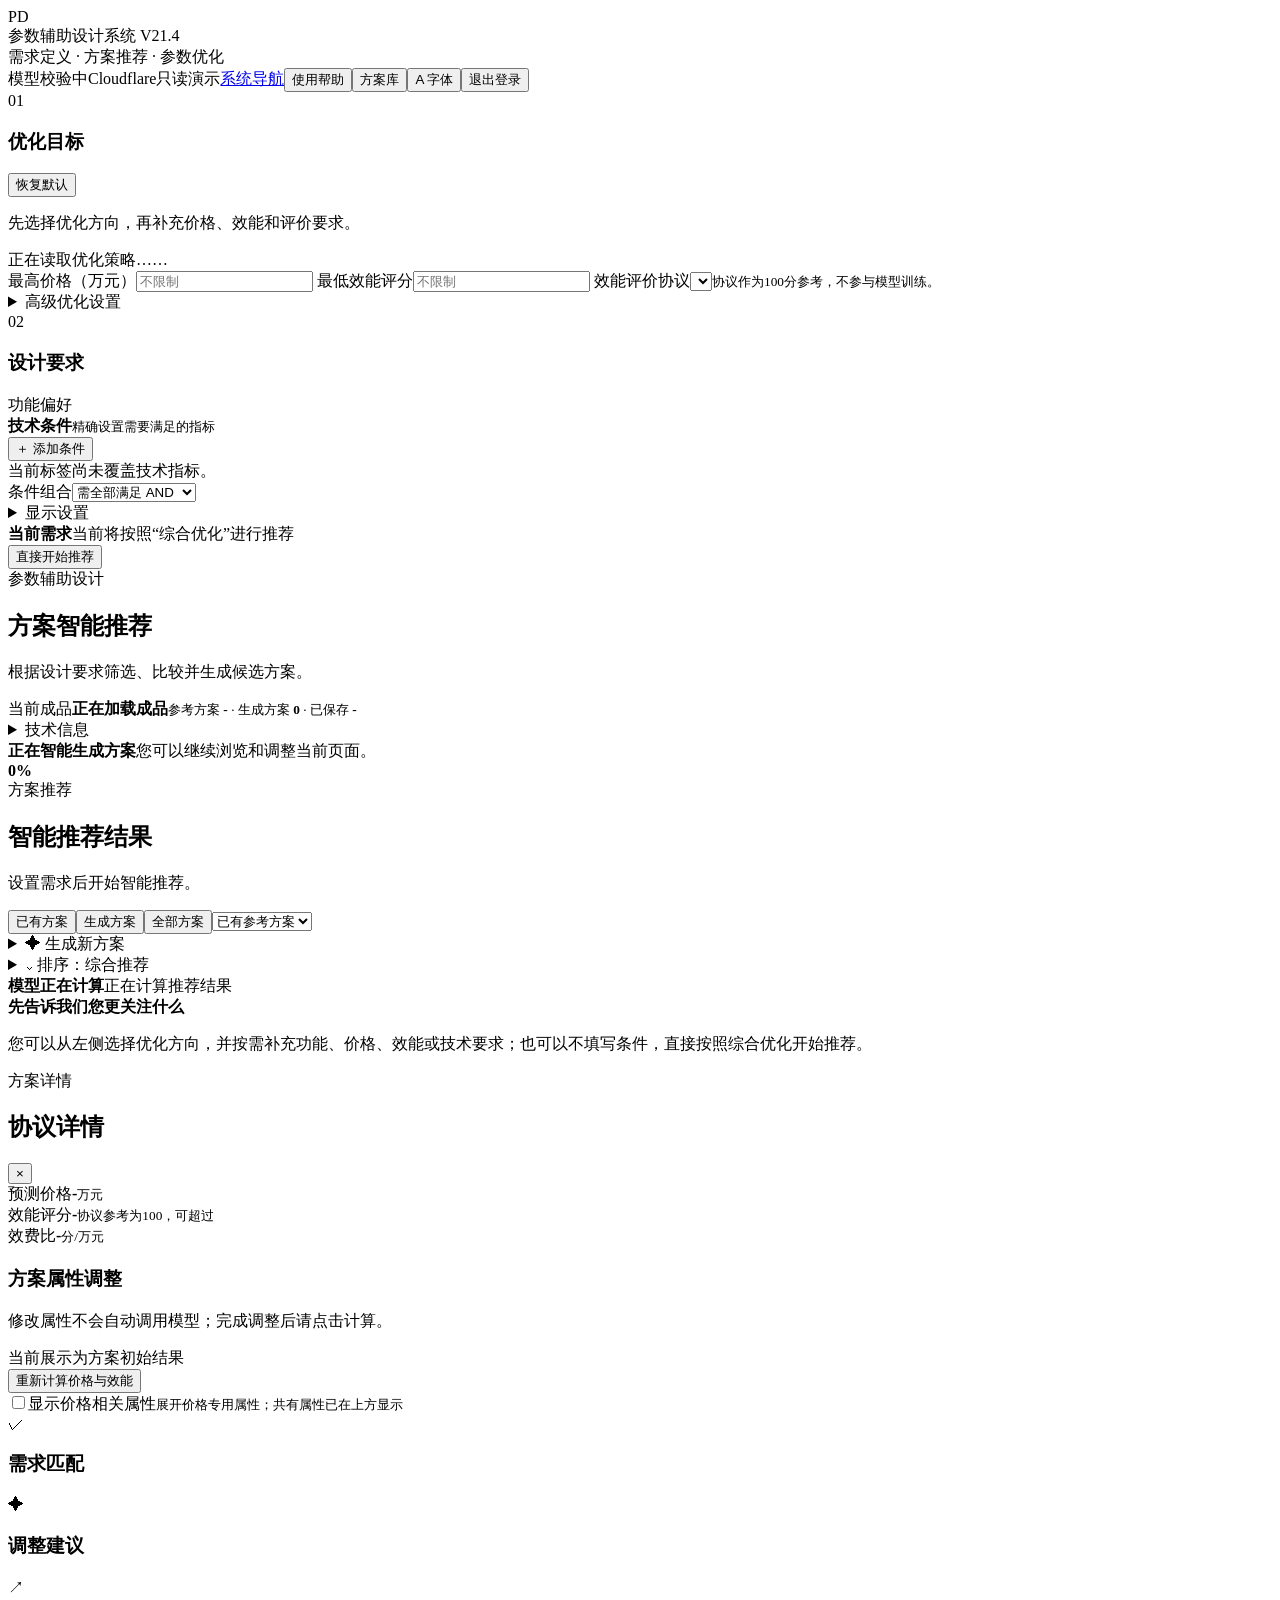
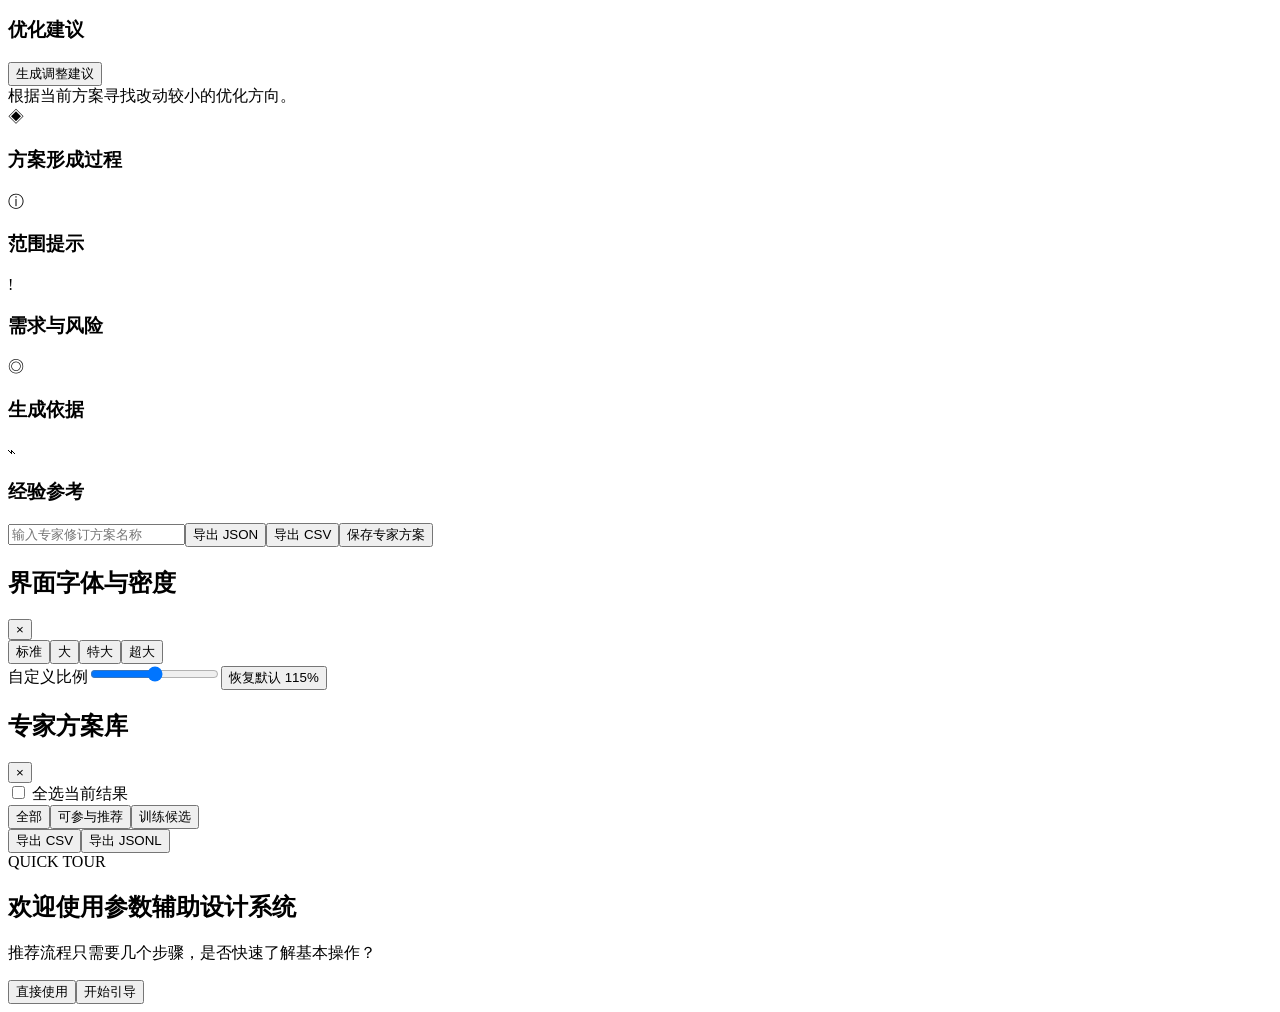
==== commit 8b0dfb41: "ui: compact controls and manage expert schemes" ====
--- a/app/static/index.html
+++ b/app/static/index.html
@@ -33,7 +33,7 @@
       <div class="requirements-subsection technical-requirements">
         <div class="subsection-heading"><div><b>技术条件</b><small>精确设置需要满足的指标</small></div><button id="addFilterBtn" class="button tiny secondary">＋ 添加条件</button></div>
         <div id="tagCoverageSummary" class="coverage-summary">当前标签尚未覆盖技术指标。</div>
-        <details class="filter-options"><summary>条件设置</summary><label class="coverage-toggle"><input id="hideCoveredParams" type="checkbox" checked> 隐藏标签已覆盖指标</label><div class="mode-row"><span>条件组合</span><select id="filterMode"><option value="all">需全部满足 AND</option><option value="any">任一满足即可 OR</option></select></div></details>
+        <div class="mode-row persistent-filter-mode"><span>条件组合</span><select id="filterMode"><option value="all">需全部满足 AND</option><option value="any">任一满足即可 OR</option></select></div><details class="filter-options"><summary>显示设置</summary><label class="coverage-toggle"><input id="hideCoveredParams" type="checkbox" checked> 隐藏标签已覆盖指标</label></details>
         <div id="indicatorFilters"></div>
       </div>
     </section>
@@ -64,7 +64,7 @@
 </article></div>
 
 <div id="fontOverlay" class="overlay hidden"><div class="modal small-modal"><header class="drawer-header"><h2>界面字体与密度</h2><button id="closeFont" class="icon-button">×</button></header><div class="modal-body"><div class="font-presets"><button data-scale="100">标准</button><button data-scale="115">大</button><button data-scale="130">特大</button><button data-scale="145">超大</button></div><label>自定义比例<input id="fontRange" type="range" min="90" max="170" step="5"><b id="fontValue"></b></label><button id="resetFont" class="button secondary full">恢复默认 115%</button></div></div></div>
-<div id="savedOverlay" class="overlay hidden"><div class="modal saved-modal"><header class="drawer-header"><h2>专家方案库</h2><button id="closeSaved" class="icon-button">×</button></header><div id="savedList" class="modal-body"></div></div></div>
+<div id="savedOverlay" class="overlay hidden"><div class="modal saved-modal"><header class="drawer-header"><h2>专家方案库</h2><button id="closeSaved" class="icon-button">×</button></header><div class="saved-toolbar"><label><input id="savedSelectAll" type="checkbox"> 全选当前结果</label><div class="saved-filters"><button class="saved-filter active" data-filter="all">全部</button><button class="saved-filter" data-filter="eligible">可参与推荐</button><button class="saved-filter" data-filter="training">训练候选</button></div><button id="exportSavedCsv" class="button secondary">导出 CSV</button><button id="exportSavedJsonl" class="button secondary">导出 JSONL</button></div><div id="savedList" class="modal-body"></div></div></div>
 <div id="tourOverlay" class="tour-overlay hidden"><div id="tourSpotlight" class="tour-spotlight"></div><div id="tourCard" class="tour-card"><div class="eyebrow">QUICK TOUR</div><h2 id="tourTitle">欢迎使用参数辅助设计系统</h2><p id="tourText">推荐流程只需要几个步骤，是否快速了解基本操作？</p><div><button id="tourSkip" class="button secondary">直接使用</button><button id="tourNext" class="button primary">开始引导</button></div></div></div>
 
 <div id="toast" class="toast hidden"></div><script src="/app.js"></script>
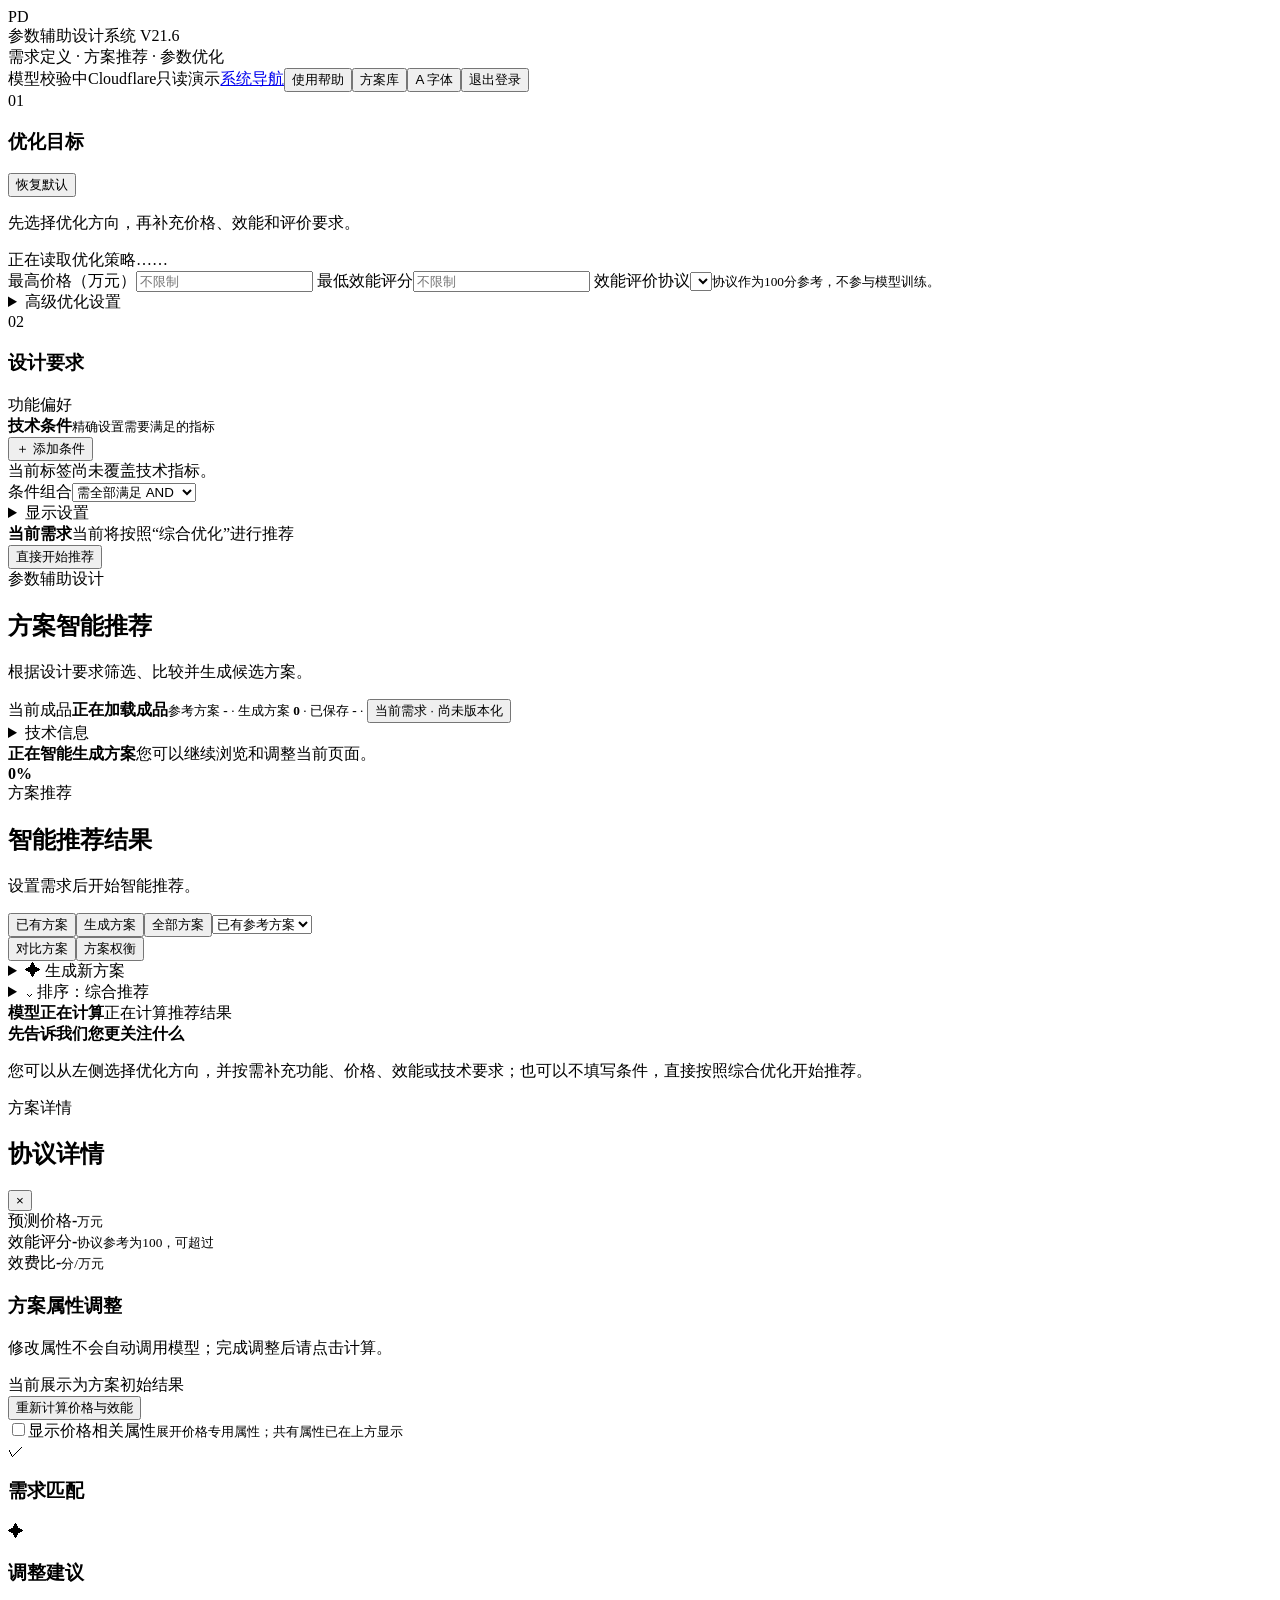
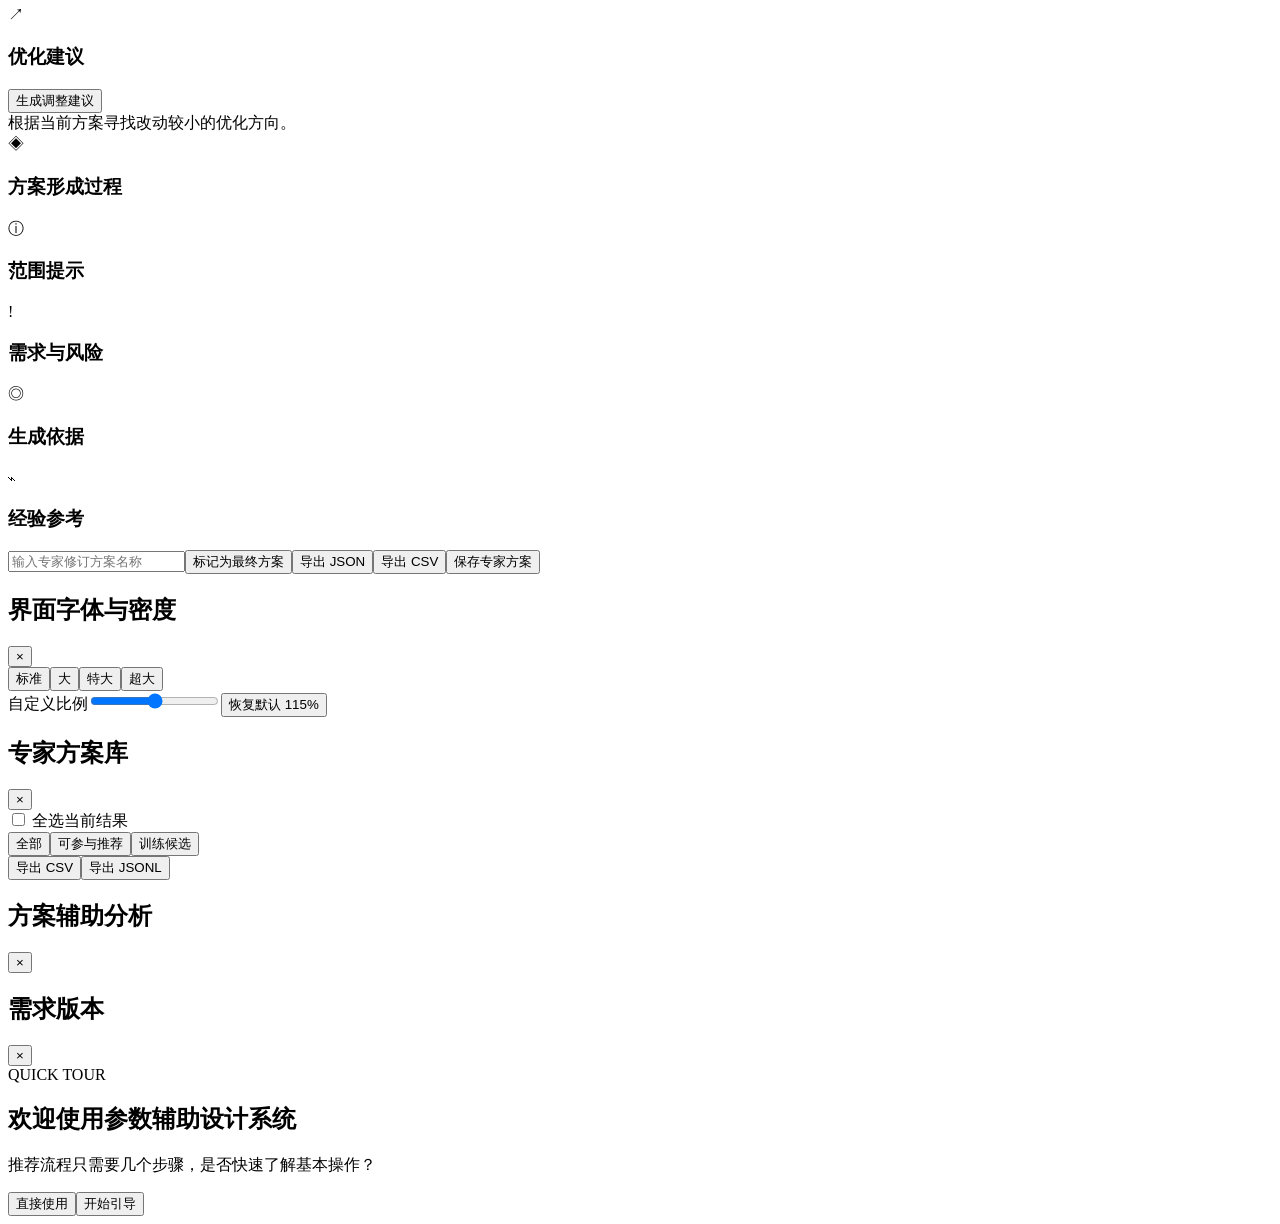
==== commit dafe8d3e: "ui: add V21.6 optional decision support tools" ====
--- a/app/static/index.html
+++ b/app/static/index.html
@@ -2,11 +2,11 @@
 <html lang="zh-CN">
 <head>
   <meta charset="utf-8"><meta name="viewport" content="width=device-width,initial-scale=1">
-  <title>参数辅助设计系统 V21.4</title><link rel="stylesheet" href="/styles.css">
+  <title>参数辅助设计系统 V21.6</title><link rel="stylesheet" href="/styles.css">
 </head>
 <body>
 <header class="app-header">
-  <div class="brand-lockup"><div class="brand-mark">PD</div><div><div class="brand-title">参数辅助设计系统 <span>V21.4</span></div><div class="brand-subtitle">需求定义 · 方案推荐 · 参数优化</div></div></div>
+  <div class="brand-lockup"><div class="brand-mark">PD</div><div><div class="brand-title">参数辅助设计系统 <span>V21.6</span></div><div class="brand-subtitle">需求定义 · 方案推荐 · 参数优化</div></div></div>
   <div class="header-actions"><span id="modelStatus" class="system-pill"><i></i>模型校验中</span><span id="demoModeBadge" class="system-pill demo hidden"><i></i>Cloudflare只读演示</span><a class="button secondary" href="/portal">系统导航</a><button id="helpBtn" class="button secondary">使用帮助</button><button id="savedBtn" class="button secondary">方案库</button><button id="fontBtn" class="button secondary">A 字体</button><button id="logoutBtn" class="button secondary hidden">退出登录</button></div>
 </header>
 <div class="app-shell">
@@ -43,10 +43,10 @@
   <div id="railResizeHandle" class="rail-resize-handle" role="separator" aria-orientation="vertical" aria-label="调整条件面板宽度" tabindex="0" title="拖动调整宽度；双击恢复默认"></div>
 
   <main class="content-area">
-    <section class="hero-panel"><div class="hero-main"><div class="eyebrow">参数辅助设计</div><h1>方案智能推荐</h1><p>根据设计要求筛选、比较并生成候选方案。</p><div class="product-context"><span>当前成品</span><b id="productName">正在加载成品</b><em id="productDescription"></em><small>参考方案 <strong id="historyCount">-</strong> · 生成方案 <strong id="liveCount">0</strong> · 已保存 <strong id="savedCount">-</strong></small></div></div><details class="technical-details"><summary>技术信息</summary><div class="hero-status"><div><span>运行方式</span><b id="modelModeStatus">读取中</b></div><div><span>价格计算</span><b id="priceBackendStatus">-</b></div><div><span>效能计算</span><b id="effectBackendStatus">-</b></div></div></details></section>
+    <section class="hero-panel"><div class="hero-main"><div class="eyebrow">参数辅助设计</div><h1>方案智能推荐</h1><p>根据设计要求筛选、比较并生成候选方案。</p><div class="product-context"><span>当前成品</span><b id="productName">正在加载成品</b><em id="productDescription"></em><small>参考方案 <strong id="historyCount">-</strong> · 生成方案 <strong id="liveCount">0</strong> · 已保存 <strong id="savedCount">-</strong> · <button id="requirementVersionBtn" class="inline-action">当前需求 · 尚未版本化</button></small></div></div><details class="technical-details"><summary>技术信息</summary><div class="hero-status"><div><span>运行方式</span><b id="modelModeStatus">读取中</b></div><div><span>价格计算</span><b id="priceBackendStatus">-</b></div><div><span>效能计算</span><b id="effectBackendStatus">-</b></div></div></details></section>
     <section id="generationStatus" class="generation-status hidden"><div><b id="generationStatusTitle">正在智能生成方案</b><span id="generationStatusText">您可以继续浏览和调整当前页面。</span></div><div class="generation-progress"><i id="generationProgressBar"></i></div><strong id="generationStatusProgress">0%</strong></section>
     <section id="generationReport" class="generation-report hidden"></section>
-    <div class="results-toolbar"><div><div class="eyebrow">方案推荐</div><h2>智能推荐结果</h2><p id="resultSummary">设置需求后开始智能推荐。</p></div><div class="result-controls"><div class="source-tabs" role="tablist"><button data-source="historical" class="active">已有方案</button><button data-source="generated">生成方案</button><button data-source="both">全部方案</button><select id="sourceMode" aria-hidden="true"><option value="historical">已有参考方案</option><option value="generated">智能生成方案</option><option value="both">全部推荐方案</option></select></div><details id="generationPopover" class="toolbar-popover generation-popover"><summary>✦ 生成新方案</summary><div class="popover-panel"><h3>智能生成新方案</h3><p>根据当前设计要求探索新的参数组合。</p><div id="generationBasisSummary" class="generation-basis-summary">综合优化 · 标签 0 · 条件 0 · 冻结 0</div><div class="generation-count-note">预计生成 <b id="generationCountSummary">5</b> 个候选</div><details class="generation-frozen"><summary>保持不变的指标（<span id="frozenSummaryCount">0</span>）</summary><div id="frozenParams" class="frozen-list"></div></details><div class="generation-advanced"><details><summary>高级生成设置</summary><label>生成数量<input id="generationCount" type="number" min="1" max="30" value="5"></label><label>候选评价额度<input id="generationBudget" type="number" min="1" placeholder="自动"></label><label>最大搜索轮数<input id="generationRounds" type="number" min="1" max="15" placeholder="自动"></label></details></div><button id="generateBtn" class="button accent full">开始生成</button><button id="clearLiveBtn" class="link-button full hidden">清空生成方案</button></div></details><details id="sortMenu" class="toolbar-popover sort-popover"><summary>⌄ 排序：<span id="sortMenuLabel">综合推荐</span></summary><div class="popover-panel"><label>推荐排序<select id="sortBy"><option value="comprehensive">综合推荐</option><option value="cost_effectiveness">效费比最高</option><option value="price">价格</option><option value="capability">效能评分</option><option value="tag_match">标签匹配率</option></select></label><label>排序方向<select id="sortOrder"><option value="desc">从高到低</option><option value="asc">从低到高</option></select></label><div id="sortPolicyStatus" class="sort-policy-status">当前排序策略读取中……</div></div></details></div></div>
+    <div class="results-toolbar"><div><div class="eyebrow">方案推荐</div><h2>智能推荐结果</h2><p id="resultSummary">设置需求后开始智能推荐。</p></div><div class="result-controls"><div class="source-tabs" role="tablist"><button data-source="historical" class="active">已有方案</button><button data-source="generated">生成方案</button><button data-source="both">全部方案</button><select id="sourceMode" aria-hidden="true"><option value="historical">已有参考方案</option><option value="generated">智能生成方案</option><option value="both">全部推荐方案</option></select></div><button id="compareBtn" class="toolbar-action">对比方案</button><button id="tradeoffBtn" class="toolbar-action">方案权衡</button><details id="generationPopover" class="toolbar-popover generation-popover"><summary>✦ 生成新方案</summary><div class="popover-panel"><h3>智能生成新方案</h3><p>根据当前设计要求探索新的参数组合。</p><div id="generationBasisSummary" class="generation-basis-summary">综合优化 · 标签 0 · 条件 0 · 冻结 0</div><label>探索程度<select id="explorationProfile"><option value="quick">快速探索 · 预计10～20秒</option><option value="standard" selected>标准探索 · 预计约30秒</option><option value="deep">深度探索 · 预计1～2分钟</option></select></label><div id="explorationEstimate" class="generation-count-note">标准探索兼顾速度和方案多样性</div><div class="generation-count-note">预计生成 <b id="generationCountSummary">5</b> 个候选</div><details class="generation-frozen"><summary>保持不变的指标（<span id="frozenSummaryCount">0</span>）</summary><div id="frozenParams" class="frozen-list"></div></details><div class="generation-advanced"><details><summary>高级探索设置</summary><label>生成数量<input id="generationCount" type="number" min="1" max="30" value="5"></label><label>候选评价额度<input id="generationBudget" type="number" min="1" placeholder="使用档位默认值"></label><label>最大搜索轮数<input id="generationRounds" type="number" min="1" max="15" placeholder="使用档位默认值"></label><label>时间预算（秒）<input id="generationTimeBudget" type="number" min="1" max="600" placeholder="使用档位默认值"></label></details></div><button id="generateBtn" class="button accent full">开始生成</button><button id="clearLiveBtn" class="link-button full hidden">清空生成方案</button></div></details><details id="sortMenu" class="toolbar-popover sort-popover"><summary>⌄ 排序：<span id="sortMenuLabel">综合推荐</span></summary><div class="popover-panel"><label>推荐排序<select id="sortBy"><option value="comprehensive">综合推荐</option><option value="cost_effectiveness">效费比最高</option><option value="price">价格</option><option value="capability">效能评分</option><option value="tag_match">标签匹配率</option></select></label><label>排序方向<select id="sortOrder"><option value="desc">从高到低</option><option value="asc">从低到高</option></select></label><div id="sortPolicyStatus" class="sort-policy-status">当前排序策略读取中……</div></div></details></div></div>
     <div id="loading" class="loading-state hidden"><div class="spinner"></div><b>模型正在计算</b><span>正在计算推荐结果</span></div>
     <div id="results" class="result-grid"><div class="recommendation-onboarding"><b>先告诉我们您更关注什么</b><p>您可以从左侧选择优化方向，并按需补充功能、价格、效能或技术要求；也可以不填写条件，直接按照综合优化开始推荐。</p></div></div><div id="pagination" class="pagination"></div>
   </main>
@@ -60,11 +60,13 @@
       <aside class="insight-column"><section class="insight-card requirement"><div class="insight-title"><span>✓</span><h3>需求匹配</h3></div><div id="requirementPanel"></div></section><section class="insight-card guidance"><div class="insight-title"><span>✦</span><h3>调整建议</h3></div><div id="guidancePanel"></div></section><section class="insight-card"><div class="insight-title"><span>↗</span><h3>优化建议</h3></div><button id="improveBtn" class="button secondary full">生成调整建议</button><div id="improvementPanel" class="empty-state">根据当前方案寻找改动较小的优化方向。</div></section><section class="insight-card"><div class="insight-title"><span>◈</span><h3>方案形成过程</h3></div><div id="generationPathPanel"></div></section><section class="insight-card"><div class="insight-title"><span>ⓘ</span><h3>范围提示</h3></div><div id="rangeDiagnosticsPanel"></div></section><section class="insight-card"><div class="insight-title"><span>!</span><h3>需求与风险</h3></div><div id="riskPanel"></div></section><section class="insight-card"><div class="insight-title"><span>◎</span><h3>生成依据</h3></div><div id="generationBasisPanel"></div></section><section class="insight-card"><div class="insight-title"><span>⌁</span><h3>经验参考</h3></div><div id="couplingPanel"></div></section></aside>
     </div>
   </div>
-  <footer class="drawer-footer"><input id="schemeName" placeholder="输入专家修订方案名称"><button id="exportJsonBtn" class="button secondary">导出 JSON</button><button id="exportCsvBtn" class="button secondary">导出 CSV</button><button id="saveSchemeBtn" class="button primary">保存专家方案</button></footer>
+  <footer class="drawer-footer"><input id="schemeName" placeholder="输入专家修订方案名称"><button id="finalDecisionBtn" class="button secondary">标记为最终方案</button><button id="exportJsonBtn" class="button secondary">导出 JSON</button><button id="exportCsvBtn" class="button secondary">导出 CSV</button><button id="saveSchemeBtn" class="button primary">保存专家方案</button></footer>
 </article></div>
 
 <div id="fontOverlay" class="overlay hidden"><div class="modal small-modal"><header class="drawer-header"><h2>界面字体与密度</h2><button id="closeFont" class="icon-button">×</button></header><div class="modal-body"><div class="font-presets"><button data-scale="100">标准</button><button data-scale="115">大</button><button data-scale="130">特大</button><button data-scale="145">超大</button></div><label>自定义比例<input id="fontRange" type="range" min="90" max="170" step="5"><b id="fontValue"></b></label><button id="resetFont" class="button secondary full">恢复默认 115%</button></div></div></div>
 <div id="savedOverlay" class="overlay hidden"><div class="modal saved-modal"><header class="drawer-header"><h2>专家方案库</h2><button id="closeSaved" class="icon-button">×</button></header><div class="saved-toolbar"><label><input id="savedSelectAll" type="checkbox"> 全选当前结果</label><div class="saved-filters"><button class="saved-filter active" data-filter="all">全部</button><button class="saved-filter" data-filter="eligible">可参与推荐</button><button class="saved-filter" data-filter="training">训练候选</button></div><button id="exportSavedCsv" class="button secondary">导出 CSV</button><button id="exportSavedJsonl" class="button secondary">导出 JSONL</button></div><div id="savedList" class="modal-body"></div></div></div>
+<div id="analysisOverlay" class="overlay hidden"><div class="modal analysis-modal"><header class="drawer-header"><h2 id="analysisTitle">方案辅助分析</h2><button id="closeAnalysis" class="icon-button">×</button></header><div id="analysisBody" class="modal-body"></div></div></div>
+<div id="versionOverlay" class="overlay hidden"><div class="modal"><header class="drawer-header"><h2>需求版本</h2><button id="closeVersions" class="icon-button">×</button></header><div id="versionList" class="modal-body"></div></div></div>
 <div id="tourOverlay" class="tour-overlay hidden"><div id="tourSpotlight" class="tour-spotlight"></div><div id="tourCard" class="tour-card"><div class="eyebrow">QUICK TOUR</div><h2 id="tourTitle">欢迎使用参数辅助设计系统</h2><p id="tourText">推荐流程只需要几个步骤，是否快速了解基本操作？</p><div><button id="tourSkip" class="button secondary">直接使用</button><button id="tourNext" class="button primary">开始引导</button></div></div></div>
 
 <div id="toast" class="toast hidden"></div><script src="/app.js"></script>
